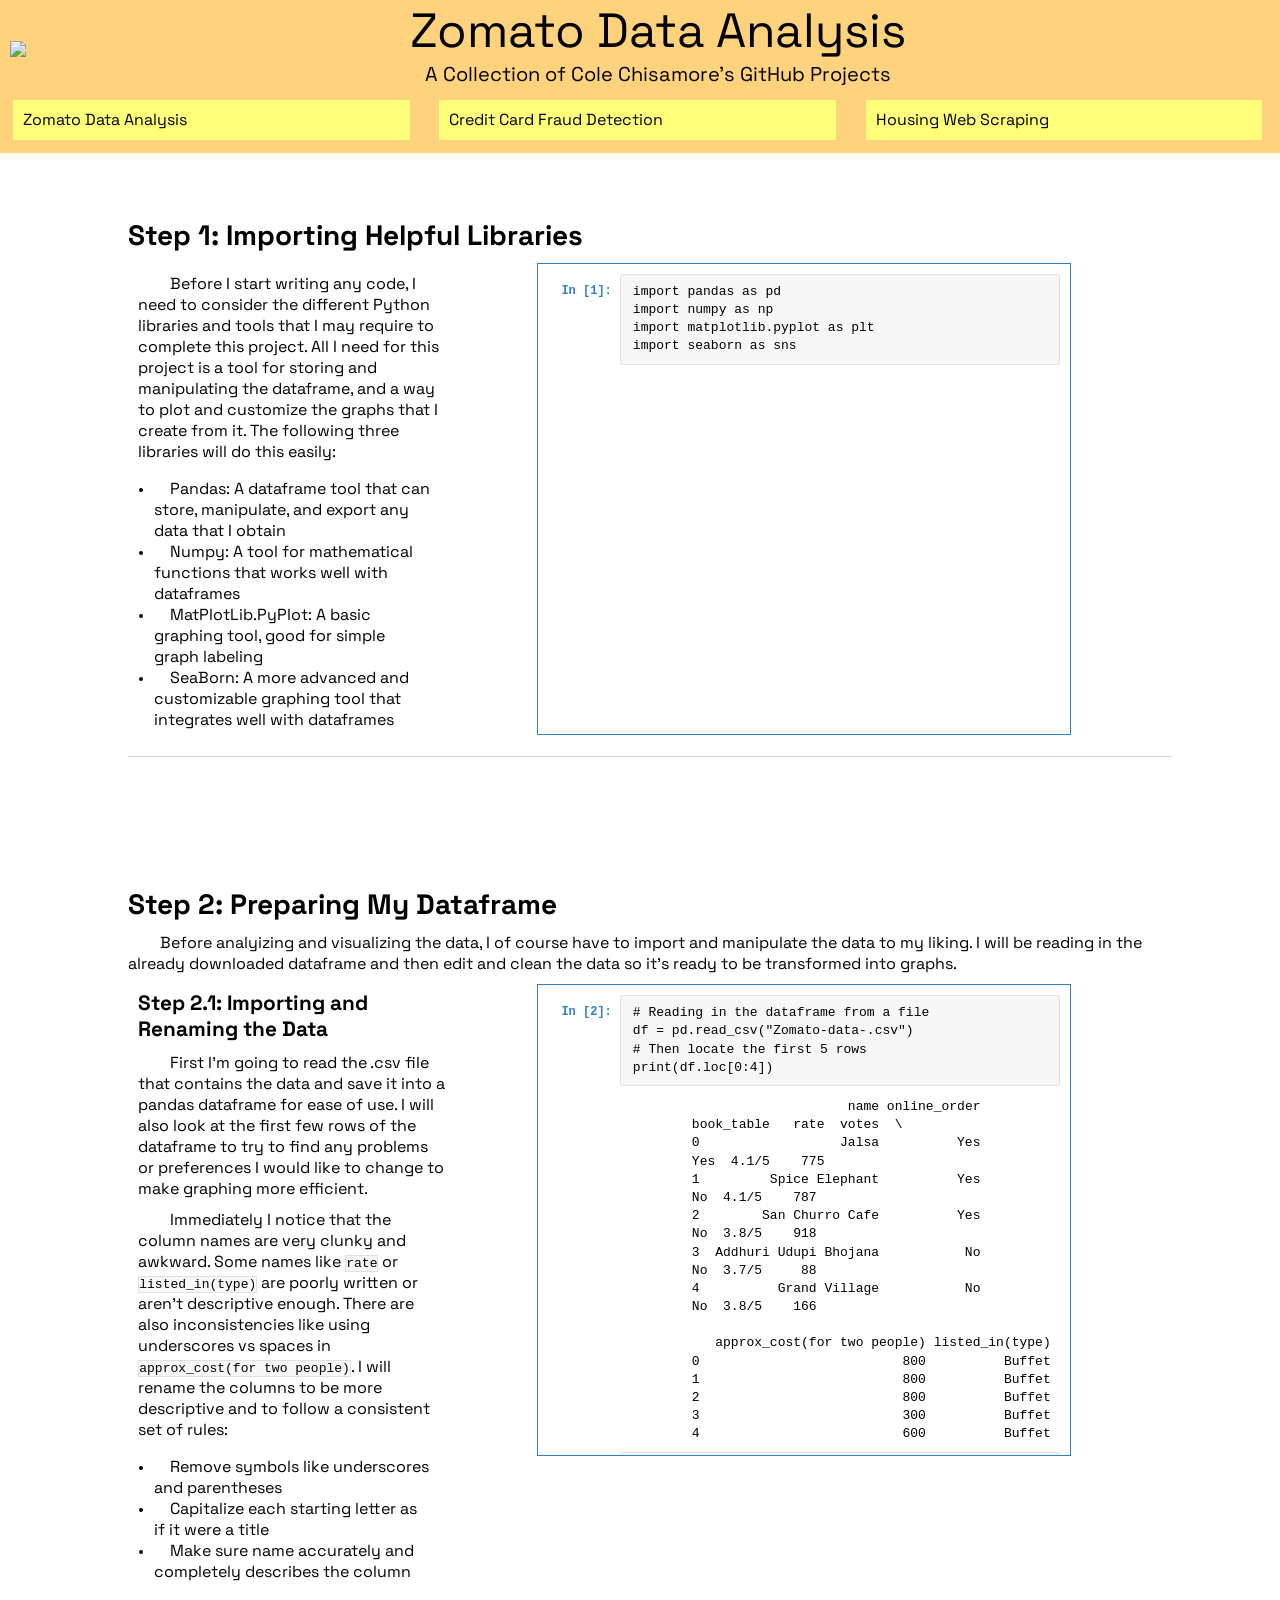
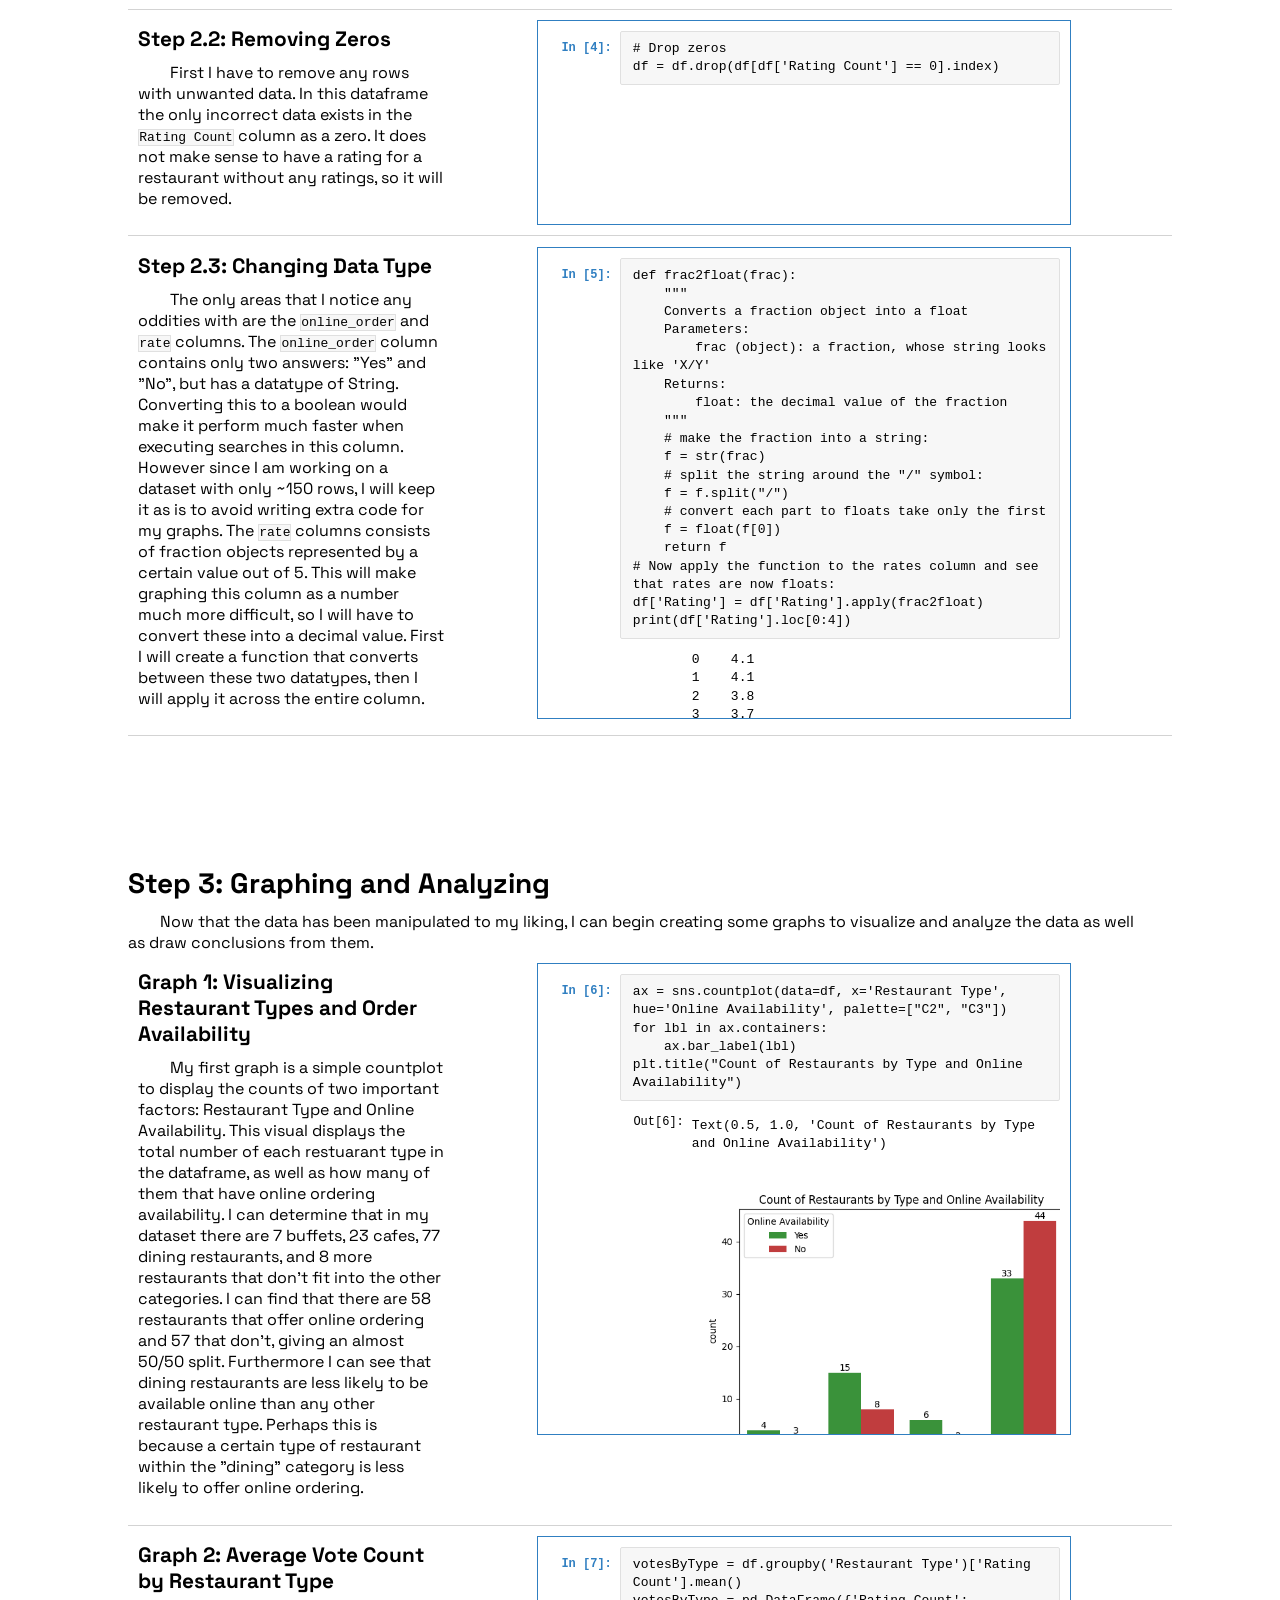
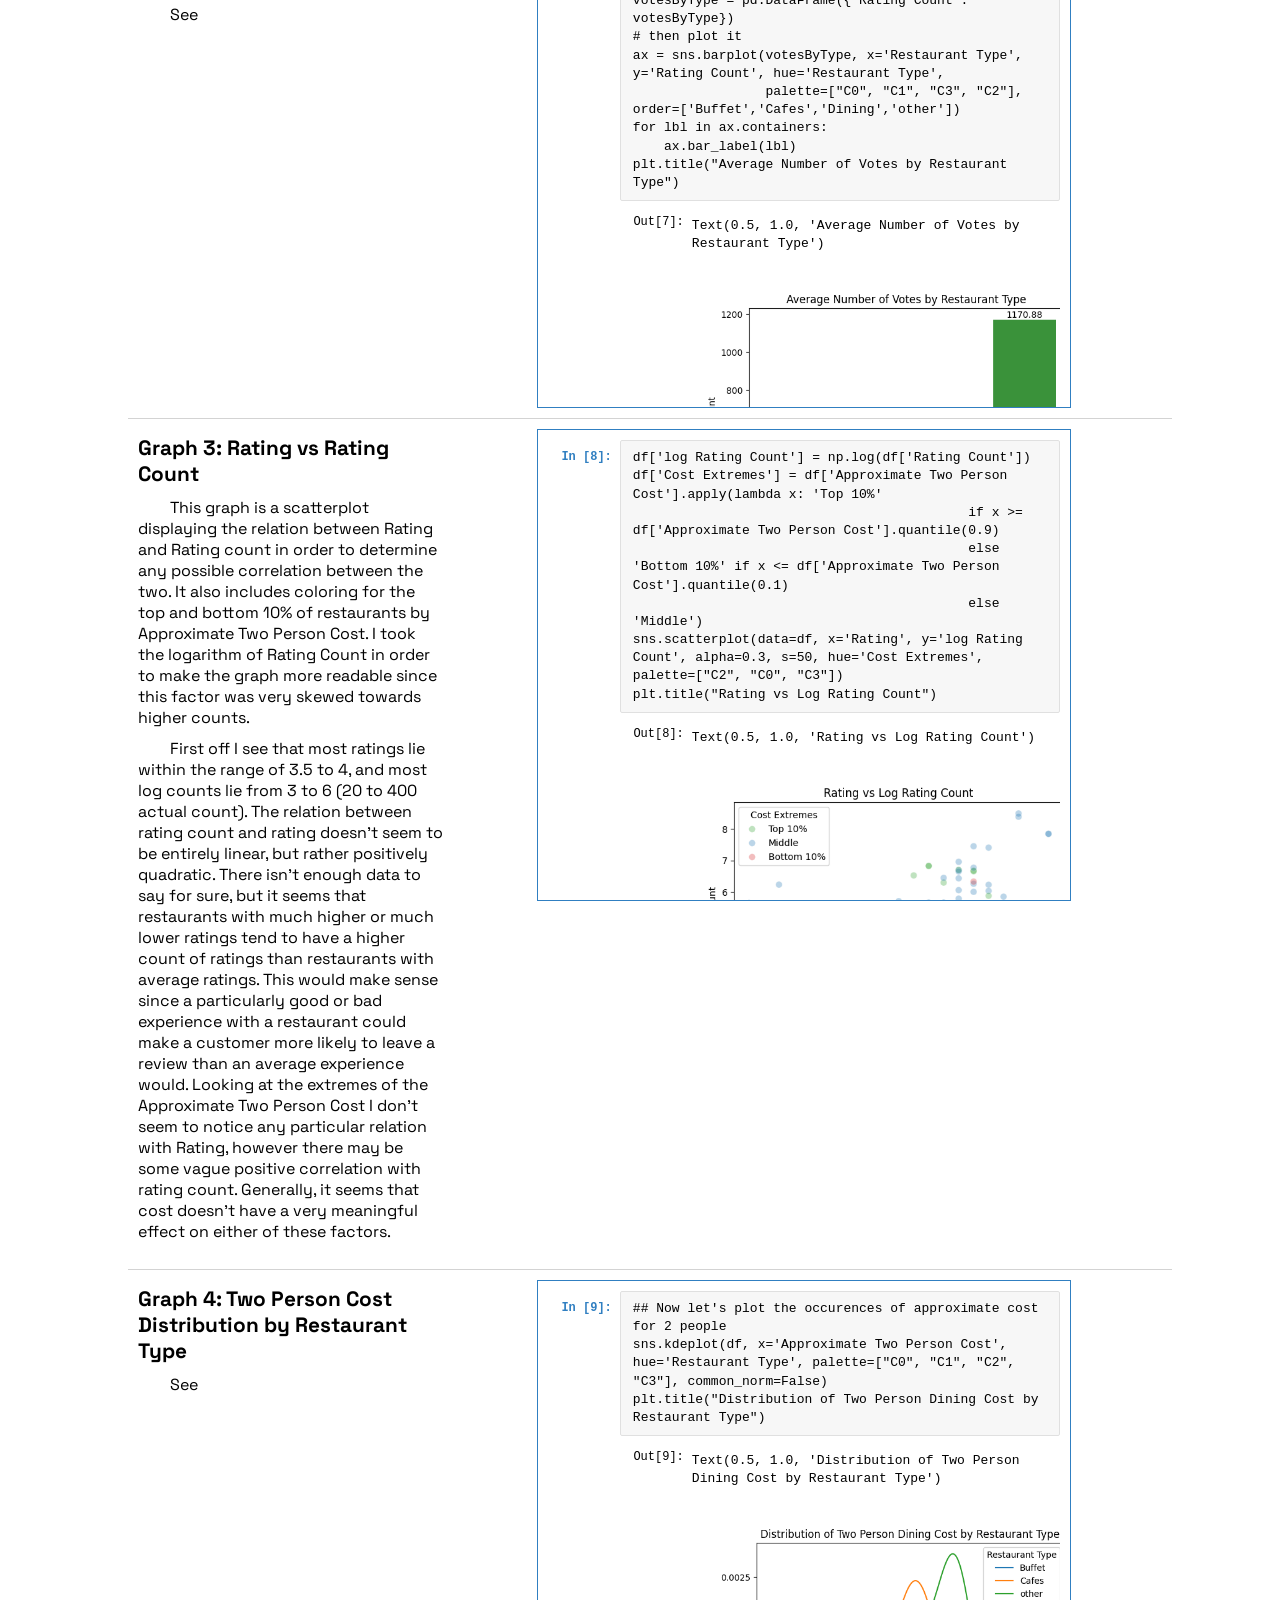
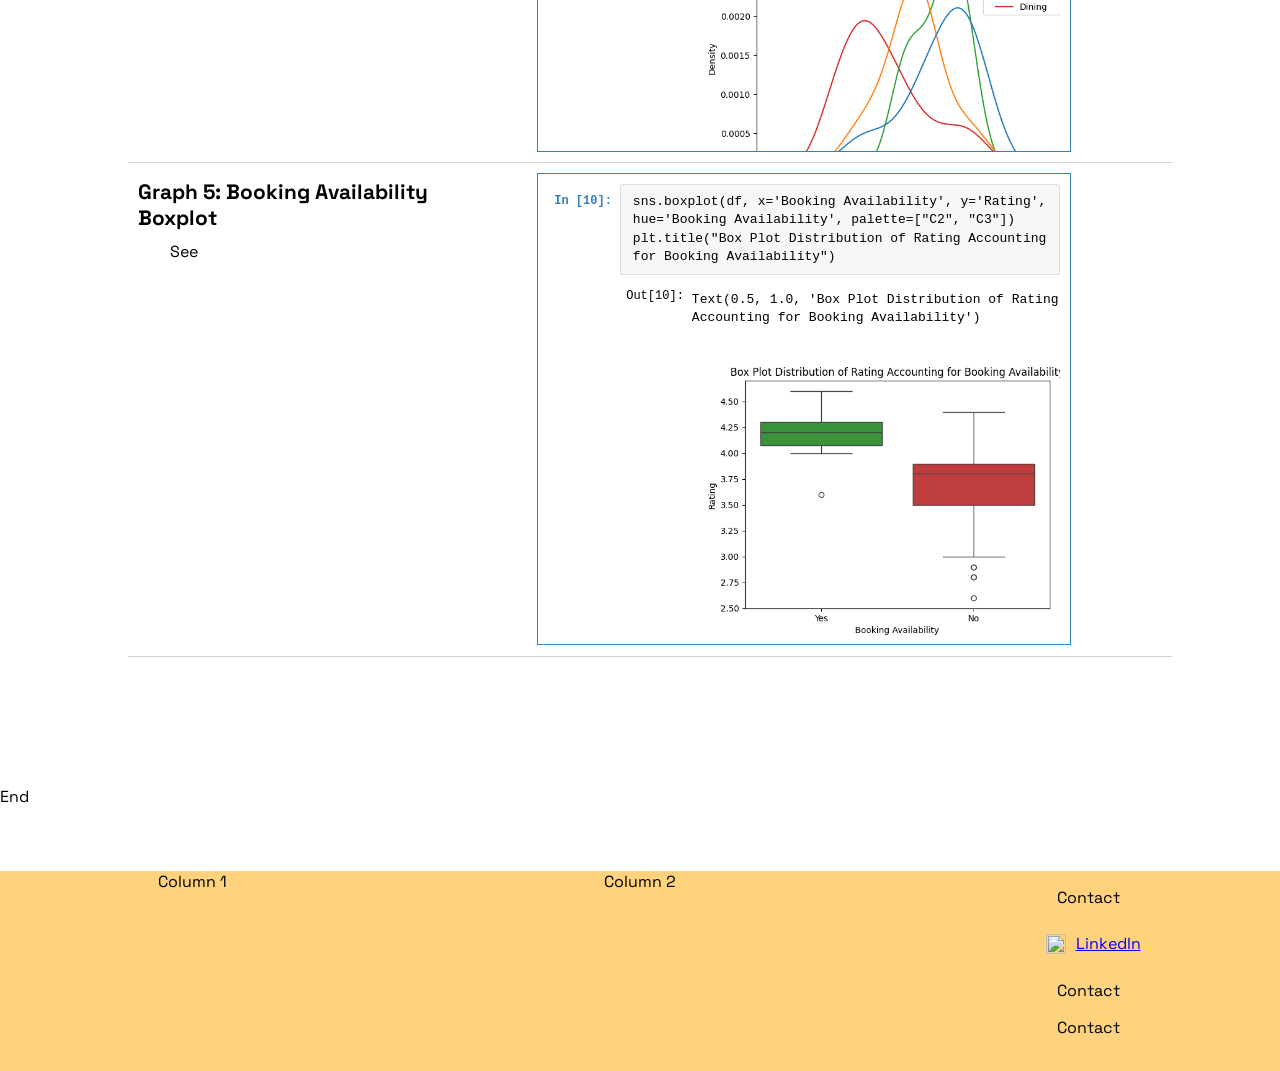
==== index.html @ 3c8b8509 "graph explanations" ====
<!DOCTYPE html>
<html>
    <head>
        <title>Zomato Data Analysis</title>
        <link rel="stylesheet" href="style.css" />
    </head>
    <body>
        <header>
            <div>
                <div class="heading">
                    <div class="logo"><img src="https://placehold.co/50x50"></div>
                    Zomato Data Analysis
                </div>
                <div class="subheading">A Collection of Cole Chisamore's GitHub Projects</div>
            </div>
            <nav class="nav">
                <div class="menu">Menu</div>
                <ul class="hidemenu hide">
                    <li><a href="#art1">Zomato Data Analysis</a></li>
                    <li><a href="#art2">Credit Card Fraud Detection</a></li>
                    <li><a href="#art3">Housing Web Scraping</a></li>
                </ul>
            </nav>
        </header>
        <div class="main">
            
        <!-- Step 1 -->
        <div class="step">
            <div class="name">Step 1: Importing Helpful Libraries</div>
            <div class="section">
            <div class="text">
                <div class="explain">
                    Before I start writing any code, I need to consider the different Python libraries and tools that I may require to complete this project. All I need for this project is a tool for storing and manipulating the dataframe, and a way to plot and customize the graphs that I create from it. The following three libraries will do this easily:
                    <ul>
                        <li>Pandas: A dataframe tool that can store, manipulate, and export any data that I obtain</li>
                        <li>Numpy: A tool for mathematical functions that works well with dataframes</li>
                        <li>MatPlotLib.PyPlot: A basic graphing tool, good for simple graph labeling</li>
                        <li>SeaBorn: A more advanced and customizable graphing tool that integrates well with dataframes</li>
                    </ul>
                </div>
                </div>
            <div class="notebook-container">
        <div class="cell cell-code">
            <div class="cell-prompt input-prompt">In [1]:</div>
            <div class="cell-content">
                <div class="input-area"><pre>import pandas as pd
import numpy as np
import matplotlib.pyplot as plt
import seaborn as sns
</pre></div>
            </div>
            </div>
            </div>
            </div>
            
        </div>
        <!-- End of Step 1 -->


        <!-- Step 2 -->
        <div class="step">
            <div class="name">Step 2: Preparing My Dataframe</div>
            <div class="explain">
                Before analyizing and visualizing the data, I of course have to import and manipulate the data to my liking. I will be reading in the already downloaded dataframe and then edit and clean the data so it's ready to be transformed into graphs.
            </div>
            <div class="section">
            <div class="text">
            <div class="subname">Step 2.1: Importing and Renaming the Data</div>
            <div class="explain">
                First I'm going to read the .csv file that contains the data and save it into a pandas dataframe for ease of use. I will also look at the first few rows of the dataframe to try to find any problems or preferences I would like to change to make graphing more efficient.
            </div>
            <div class="explain">
                Immediately I notice that the column names are very clunky and awkward. Some names like <code>rate</code> or <code>listed_in(type)</code> are poorly written or aren't descriptive enough. There are also inconsistencies like using underscores vs spaces in <code>approx_cost(for two people)</code>. I will rename the columns to be more descriptive and to follow a consistent set of rules:
                <ul>
                    <li>Remove symbols like underscores and parentheses</li>
                    <li>Capitalize each starting letter as if it were a title</li>
                    <li>Make sure name accurately and completely describes the column</li>
                </ul>
            </div>
            </div>
            <div class="notebook-container">
                <div class="cell cell-code">
            <div class="cell-prompt input-prompt">In [2]:</div>
            <div class="cell-content">
                <div class="input-area"><pre># Reading in the dataframe from a file
df = pd.read_csv("Zomato-data-.csv")
# Then locate the first 5 rows
print(df.loc[0:4])</pre></div>
                <div class="output-area">
                    <div class="output-wrapper">
                        <div class="cell-prompt output-prompt"></div>
                        <div class="output-content">
                            <div class="output-stream">                    name online_order book_table   rate  votes  \
0                  Jalsa          Yes        Yes  4.1/5    775   
1         Spice Elephant          Yes         No  4.1/5    787   
2        San Churro Cafe          Yes         No  3.8/5    918   
3  Addhuri Udupi Bhojana           No         No  3.7/5     88   
4          Grand Village           No         No  3.8/5    166   

   approx_cost(for two people) listed_in(type)  
0                          800          Buffet  
1                          800          Buffet  
2                          800          Buffet  
3                          300          Buffet  
4                          600          Buffet  
</div>
                        </div>
                    </div>
                </div>
            </div>
        </div>
        <div class="cell cell-code">
            <div class="cell-prompt input-prompt">In [3]:</div>
            <div class="cell-content">
                <div class="input-area"><pre>df.rename(columns={'name': 'Restaurant Name',
                  'online_order': 'Online Availability',
                  'book_table': 'Booking Availability',
                  'rate': 'Rating',
                  'votes': 'Rating Count',
                  'approx_cost(for two people)': 'Approximate Two Person Cost',
                  'listed_in(type)': 'Restaurant Type'}, inplace=True)</pre></div>
            </div>
        </div>
            </div>
            </div>
            <div class="section">
            <div class="text">
            <div class="subname">Step 2.2: Removing Zeros</div>
            <div class="explain">
                First I have to remove any rows with unwanted data. In this dataframe the only incorrect data exists in the <code>Rating Count</code> column as a zero. It does not make sense to have a rating for a restaurant without any ratings, so it will be removed.
                <ul></ul>
            </div>
            </div>
            <div class="notebook-container">
                <div class="cell cell-code">
            <div class="cell-prompt input-prompt">In [4]:</div>
            <div class="cell-content">
                <div class="input-area"><pre># Drop zeros
df = df.drop(df[df['Rating Count'] == 0].index)</pre></div>
            </div>
        </div>
            </div>
            </div>
            <div class="section">
            <div class="text">
            <div class="subname">Step 2.3: Changing Data Type</div>
            <div class="explain"> 
                The only areas that I notice any oddities with are the <code>online_order</code> and <code>rate</code> columns. The <code>online_order</code> column contains only two answers: "Yes" and "No", but has a datatype of String. Converting this to a boolean would make it perform much faster when executing searches in this column. However since I am working on a dataset with only ~150 rows, I will keep it as is to avoid writing extra code for my graphs. The <code>rate</code> columns consists of fraction objects represented by a certain value out of 5. This will make graphing this column as a number much more difficult, so I will have to convert these into a decimal value. First I will create a function that converts between these two datatypes, then I will apply it across the entire column.
                <ul></ul>
            </div>
            </div>
            <div class="notebook-container">
                <div class="cell cell-code">
            <div class="cell-prompt input-prompt">In [5]:</div>
            <div class="cell-content">
                <div class="input-area"><pre>def frac2float(frac):
    """
    Converts a fraction object into a float
    Parameters:
        frac (object): a fraction, whose string looks like 'X/Y'
    Returns:
        float: the decimal value of the fraction
    """
    # make the fraction into a string:
    f = str(frac)
    # split the string around the "/" symbol:
    f = f.split("/")
    # convert each part to floats take only the first
    f = float(f[0])
    return f
# Now apply the function to the rates column and see that rates are now floats:
df['Rating'] = df['Rating'].apply(frac2float)
print(df['Rating'].loc[0:4])</pre></div>
                <div class="output-area">
                    <div class="output-wrapper">
                        <div class="cell-prompt output-prompt"></div>
                        <div class="output-content">
                            <div class="output-stream">0    4.1
1    4.1
2    3.8
3    3.7
4    3.8
Name: Rating, dtype: float64
</div>
                        </div>
                    </div>
                </div>
            </div>
        </div>
        </div>
        </div>
        </div>
        <!-- End of Step 2 -->


        <!-- Step 3 -->
        <div class="step">
            <div class="name">Step 3: Graphing and Analyzing</div>
            <div class="explain">
                Now that the data has been manipulated to my liking, I can begin creating some graphs to visualize and analyze the data as well as draw conclusions from them.
            </div>
            <!-- Graph 1 -->
            <div class="section">
            <div class="text">
            <div class="subname">Graph 1: Visualizing Restaurant Types and Order Availability</div>
            <div class="explain">
                My first graph is a simple countplot to display the counts of two important factors: Restaurant Type and Online Availability. This visual displays the total number of each restuarant type in the dataframe, as well as how many of them that have online ordering availability. I can determine that in my dataset there are 7 buffets, 23 cafes, 77 dining restaurants, and 8 more restaurants that don't fit into the other categories. I can find that there are 58 restaurants that offer online ordering and 57 that don't, giving an almost 50/50 split. Furthermore I can see that dining restaurants are less likely to be available online than any other restaurant type. Perhaps this is because a certain type of restaurant within the "dining" category is less likely to offer online ordering.
                <ul></ul>
            </div>
            </div>
            <div class="notebook-container">
                <div class="cell cell-code">
            <div class="cell-prompt input-prompt">In [6]:</div>
            <div class="cell-content">
                <div class="input-area"><pre>ax = sns.countplot(data=df, x='Restaurant Type', hue='Online Availability', palette=["C2", "C3"])
for lbl in ax.containers:
    ax.bar_label(lbl)
plt.title("Count of Restaurants by Type and Online Availability")</pre></div>
                <div class="output-area">
                    <div class="output-wrapper">
                        <div class="cell-prompt output-prompt">Out[6]:</div>
                        <div class="output-content">
                            <div class="output-result"><pre>Text(0.5, 1.0, 'Count of Restaurants by Type and Online Availability')</pre></div>
                        </div>
                    </div>
                    <div class="output-wrapper">
                        <div class="cell-prompt output-prompt"></div>
                        <div class="output-content">
                            <img class="output-image" src="[data-uri]" alt="Output" />
                        </div>
                    </div>
                </div>
            </div>
        </div>
            </div>
            </div>

            <!-- Graph 2 -->
            <div class="section">
            <div class="text">
            <div class="subname">Graph 2: Average Vote Count by Restaurant Type</div>
            <div class="explain">
                See
                <ul></ul>
            </div>
            </div>
            <div class="notebook-container">
                <div class="cell cell-code">
            <div class="cell-prompt input-prompt">In [7]:</div>
            <div class="cell-content">
                <div class="input-area"><pre>votesByType = df.groupby('Restaurant Type')['Rating Count'].mean()
votesByType = pd.DataFrame({'Rating Count': votesByType})
# then plot it
ax = sns.barplot(votesByType, x='Restaurant Type', y='Rating Count', hue='Restaurant Type', 
                 palette=["C0", "C1", "C3", "C2"], order=['Buffet','Cafes','Dining','other'])
for lbl in ax.containers:
    ax.bar_label(lbl)
plt.title("Average Number of Votes by Restaurant Type")</pre></div>
                <div class="output-area">
                    <div class="output-wrapper">
                        <div class="cell-prompt output-prompt">Out[7]:</div>
                        <div class="output-content">
                            <div class="output-result"><pre>Text(0.5, 1.0, 'Average Number of Votes by Restaurant Type')</pre></div>
                        </div>
                    </div>
                    <div class="output-wrapper">
                        <div class="cell-prompt output-prompt"></div>
                        <div class="output-content">
                            <img class="output-image" src="[data-uri]" alt="Output" />
                        </div>
                    </div>
                </div>
            </div>
        </div>
            </div>
            </div>

            <!-- Graph 3 -->
            <div class="section">
            <div class="text">
            <div class="subname">Graph 3: Rating vs Rating Count</div>
            <div class="explain">
                This graph is a scatterplot displaying the relation between Rating and Rating count in order to determine any possible correlation between the two. It also includes coloring for the top and bottom 10% of restaurants by Approximate Two Person Cost. I took the logarithm of Rating Count in order to make the graph more readable since this factor was very skewed towards higher counts. 
            </div>
            <div class="explain">
                First off I see that most ratings lie within the range of 3.5 to 4, and most log counts lie from 3 to 6 (20 to 400 actual count). The relation between rating count and rating doesn't seem to be entirely linear, but rather positively quadratic. There isn't enough data to say for sure, but it seems that restaurants with much higher or much lower ratings tend to have a higher count of ratings than restaurants with average ratings. This would make sense since a particularly good or bad experience with a restaurant could make a customer more likely to leave a review than an average experience would. Looking at the extremes of the Approximate Two Person Cost I don't seem to notice any particular relation with Rating, however there may be some vague positive correlation with rating count. Generally, it seems that cost doesn't have a very meaningful effect on either of these factors.
                <ul></ul>
            </div>
            </div>
            <div class="notebook-container">
                <div class="cell cell-code">
            <div class="cell-prompt input-prompt">In [8]:</div>
            <div class="cell-content">
                <div class="input-area"><pre>df['log Rating Count'] = np.log(df['Rating Count'])
df['Cost Extremes'] = df['Approximate Two Person Cost'].apply(lambda x: 'Top 10%' 
                                           if x &gt;= df['Approximate Two Person Cost'].quantile(0.9) 
                                           else 'Bottom 10%' if x &lt;= df['Approximate Two Person Cost'].quantile(0.1)
                                           else 'Middle')
sns.scatterplot(data=df, x='Rating', y='log Rating Count', alpha=0.3, s=50, hue='Cost Extremes', palette=["C2", "C0", "C3"])
plt.title("Rating vs Log Rating Count")</pre></div>
                <div class="output-area">
                    <div class="output-wrapper">
                        <div class="cell-prompt output-prompt">Out[8]:</div>
                        <div class="output-content">
                            <div class="output-result"><pre>Text(0.5, 1.0, 'Rating vs Log Rating Count')</pre></div>
                        </div>
                    </div>
                    <div class="output-wrapper">
                        <div class="cell-prompt output-prompt"></div>
                        <div class="output-content">
                            <img class="output-image" src="[data-uri]" alt="Output" />
                        </div>
                    </div>
                </div>
            </div>
        </div>
            </div>
            </div>

            <!-- Graph 4 -->
            <div class="section">
            <div class="text">
            <div class="subname">Graph 4: Two Person Cost Distribution by Restaurant Type</div>
            <div class="explain">
                See
                <ul></ul>
            </div>
            </div>
            <div class="notebook-container">
                <div class="cell cell-code">
            <div class="cell-prompt input-prompt">In [9]:</div>
            <div class="cell-content">
                <div class="input-area"><pre>## Now let's plot the occurences of approximate cost for 2 people
sns.kdeplot(df, x='Approximate Two Person Cost', hue='Restaurant Type', palette=["C0", "C1", "C2", "C3"], common_norm=False)
plt.title("Distribution of Two Person Dining Cost by Restaurant Type")</pre></div>
                <div class="output-area">
                    <div class="output-wrapper">
                        <div class="cell-prompt output-prompt">Out[9]:</div>
                        <div class="output-content">
                            <div class="output-result"><pre>Text(0.5, 1.0, 'Distribution of Two Person Dining Cost by Restaurant Type')</pre></div>
                        </div>
                    </div>
                    <div class="output-wrapper">
                        <div class="cell-prompt output-prompt"></div>
                        <div class="output-content">
                            <img class="output-image" src="[data-uri]" alt="Output" />
                        </div>
                    </div>
                </div>
            </div>
        </div>
            </div>
            </div>

            <!-- Graph 5 -->
            <div class="section">
            <div class="text">
            <div class="subname">Graph 5: Booking Availability Boxplot</div>
            <div class="explain">
                See
                <ul></ul>
            </div>
            </div>
            <div class="notebook-container">
                <div class="cell cell-code">
            <div class="cell-prompt input-prompt">In [10]:</div>
            <div class="cell-content">
                <div class="input-area"><pre>sns.boxplot(df, x='Booking Availability', y='Rating', hue='Booking Availability', palette=["C2", "C3"])
plt.title("Box Plot Distribution of Rating Accounting for Booking Availability")</pre></div>
                <div class="output-area">
                    <div class="output-wrapper">
                        <div class="cell-prompt output-prompt">Out[10]:</div>
                        <div class="output-content">
                            <div class="output-result"><pre>Text(0.5, 1.0, 'Box Plot Distribution of Rating Accounting for Booking Availability')</pre></div>
                        </div>
                    </div>
                    <div class="output-wrapper">
                        <div class="cell-prompt output-prompt"></div>
                        <div class="output-content">
                            <img class="output-image" src="[data-uri]" alt="Output" />
                        </div>
                    </div>
                </div>
            </div>
        </div>
            </div>
            </div>

        </div>
        <!-- End of Step 3 -->


        End
        </div>
        <footer class="footer">
            <div class="col1">
                Column 1
            </div>
            <div class="col2">
                Column 2
            </div>
            <div class="col3">
                <p>Contact</p>
                <p><img class="icon" src="https://upload.wikimedia.org/wikipedia/commons/thumb/c/ca/LinkedIn_logo_initials.png/960px-LinkedIn_logo_initials.png?_=20140125013055">
                    <a href="https://www.linkedin.com/in/cole-chisamore/">LinkedIn</a></p>
                <p>Contact</p>
                <p>Contact</p>
            </div>
        </footer>
        <script src="app.js">
        </script>
    </body>
</html>
---- style.css ----
/* Importing a font from google */
@import url('https://fonts.googleapis.com/css2?family=Space+Grotesk:wght@300..700&display=swap');

:root{
    --color1:rgb(255, 255, 122);
    --color2:rgb(255, 210, 125);
    --jp-code-font-family: 'SFMono-Regular', Menlo, Consolas, 'Liberation Mono', monospace;
    --jp-content-font-family: -apple-system, BlinkMacSystemFont, 'Segoe UI', Helvetica, Arial, sans-serif;
    --jp-cell-prompt-width: 64px;
    --jp-input-prompt-color: #307fc1;
    --jp-output-prompt-color: #bf5b3d;
    --jp-cell-input-bg: #f7f7f7;
    --jp-layout-color0: #ffffff;
    --jp-layout-color1: #f7f7f7;
    --jp-border-color1: #e0e0e0;
    --jp-content-font-color0: #000000;
    --jp-content-font-color1: #333333;
}

body{
    background-color:white;
    color:black;
    font-family:"Space Grotesk", sans-serif;
    margin:0%;
    padding:0px 0px 0px;
}

/* 
Header 
*/
header{
    background-color: var(--color2);
    position:sticky;
    top:0;
    width:100%;
}
/* Logo
- Keep logo to the left of the Header
*/
.logo{
    float:left;
    padding:10px;
}
/* Heading
- Slightly larger font
*/
.heading{
    font-size:48px;
}
/* Subheading
- Slightly smaller font
*/
.subheading{
    font-size:20px;
}
/* Both Heading and Subheading
- center aligned
*/
.heading, .subheading{
    text-align:center;
}


/* Navigation Bar */
header nav{
    margin:0;
    clear:both;
}

/* Navigation Bar List */
header nav ul{
    list-style:none;
    padding:0;
    margin:0;
    position:relative;
    float:left;
    width:100%;
    background-color: var(--color2);
}
/* Navigation Bar List Items*/
header nav ul li{
    display:inline-block;
    background-color: var(--color1);
    width:31%;
    margin:1%;
}
/* Navigation Bar Links
- display as a block
- pad left and right by 10px
- increase width between lines to 40px (250% of 16px)
- remove underlines from links
*/
header nav a{
    display:block;
    padding: 0px 10px;
    font-size:16px;
    line-height:250%;
    text-decoration:none;
    color:black;
}
/* Navigation Bar Links and Menu when hovered
- changes colours
*/
header nav a:hover, header nav .menu:hover{
    background-color:brown;
    color:white;
}
/* Menu 
- only shows up on small window
*/
.menu{
    display:none;
}






/* Main Content class */
.main{
    clear:both;
    background-color: white;
    padding:5% 0%;
}

.main img{
    float:left;
    padding:10px;
}

/* Main Articles
- pad around by 10px
- add border on bottom
- prevent overflow between articles
*/
.main .step{
    border-bottom:white solid 1px;
    padding:0% 10% 10%;
}


.main .name{
    font-size:175%;
    font-weight: bold;
}
.main .subname{
    padding:2% 0% 0%;
    font-size:130%;
    font-weight: bold;
}
.main .explain{
    padding:10px 0px 0px;
    text-indent: 2em;
}
.main .explain ul, ol{
    padding:0px 5%;
    text-indent:1em;
}
.main .explain ul li::marker{
    font-size:0.8em;
}
.main .explain code{
    background-color: var(--jp-cell-input-bg);
    border: var(--jp-border-color1) solid 1px;
}




/* Notebook Styling */
.notebook-container {
    max-width: 900px;
    margin: 0 auto;
    padding: 10px;
    overflow:auto;
    border:#307fc1 solid 1px;
}
/* Cell structure */
.cell {
    display: flex;
    flex-direction: row;
    margin-bottom: 0px;
}
.cell-prompt {
    min-width: var(--jp-cell-prompt-width);
    width: var(--jp-cell-prompt-width);
    font-family: var(--jp-code-font-family);
    font-size: 12px;
    padding: 10px 8px 10px 0;
    text-align: right;
    flex-shrink: 0;
    user-select: none;
}
.cell-content {
    flex: 1;
    min-width: 0;
    overflow: hidden;
}
/* Input prompt styling - Jupyter blue */
.input-prompt {
    color: var(--jp-input-prompt-color);
    font-weight: bold;
}
/* Code cell input area */
.input-area {
    background-color: var(--jp-cell-input-bg);
    border: 1px solid var(--jp-border-color1);
    border-radius: 2px;
    padding: 8px 12px;
    overflow-x: auto;
}
.input-area pre {
    margin: 0;
    font-family: var(--jp-code-font-family);
    font-size: 13px;
    line-height: 1.4;
    white-space: pre-wrap;
    word-wrap: break-word;
}






/* Output area */
.output-area {
    margin-top: 0;
}

.output-wrapper {
    display: flex;
    flex-direction: row;
    margin-top: 4px;
}

.output-content {
    flex: 1;
    min-width: 0;
    padding: 8px 0;
}

.output-content pre {
    margin: 0;
    font-family: var(--jp-code-font-family);
    font-size: 13px;
    line-height: 1.4;
    white-space: pre-wrap;
    word-wrap: break-word;
}

/* Stream output (stdout/stderr) */
.output-stream {
    font-family: var(--jp-code-font-family);
    font-size: 13px;
    line-height: 1.4;
    white-space: pre-wrap;
    word-wrap: break-word;
}

.output-stderr {
    background-color: #fdd;
    padding: 8px 12px;
    border-radius: 2px;
}

/* Execute result / display data */
.output-result {
    padding: 4px 0;
}

.output-result pre {
    margin: 0;
    font-family: var(--jp-code-font-family);
    font-size: 13px;
}

/* Image output */
.output-image {
    max-width: 100%;
    height: auto;
    display: block;
}

/* HTML output (DataFrames, etc.) */
.output-html {
    overflow-x: auto;
}

.output-html table {
    border-collapse: collapse;
    font-size: 13px;
    font-family: var(--jp-content-font-family);
}

.output-html table th,
.output-html table td {
    border: 1px solid #ddd;
    padding: 6px 10px;
    text-align: left;
}

.output-html table th {
    background-color: #f5f5f5;
    font-weight: 600;
}

.output-html table tr:nth-child(even) {
    background-color: #fafafa;
}

/* Error output */
.output-error {
    background-color: #fff0f0;
    padding: 8px 12px;
    border-radius: 2px;
    font-family: var(--jp-code-font-family);
    font-size: 13px;
    white-space: pre-wrap;
}










.footer{
    height:200px;
    background-color: var(--color2);
    text-align:center;
}
.footer div{
    float:left;
}
/* Footer Paragraphs
- centers items vertically
*/
.footer p{
    display: flex;
    justify-content: center;
    align-items: center;
}
.col1,.col3{
    width:30%;
}
.col2{
    width:40%;
}
.hide{
    display:block;
}

.footer .icon{
    width:20px;
    height:20px;
    padding:10px;
}

/* 
Changes are made when the width of the page is less than 740px 
*/
@media all and (max-width:1200px){
    /* Navigation list items change orientation and center*/
    header nav ul li{display:block;text-align:center;width:98%;}
    /* Menu 
    - aligns and displays 
    */
    .menu{
        width:100%;
        background-color:var(--color1);
        display:block;
        text-align:center;
    }
    .hide{
        display:none;
    }
    .step .notebook-container{
        max-height:50vh;
    }
}


/* 
Changes are made when the width of the page is more than 1000px 
*/
@media all and (min-width:1200px){

    .step .section{
        width:100%;
        display:flex;
        padding:1%;
        border-bottom: lightgray solid 1px;
    }

    .step .text{
        display:flex;
        flex-direction:column;
        width:30%;
    }

    .step .notebook-container{
        width:50%;
        max-height:50vh;
    }
}
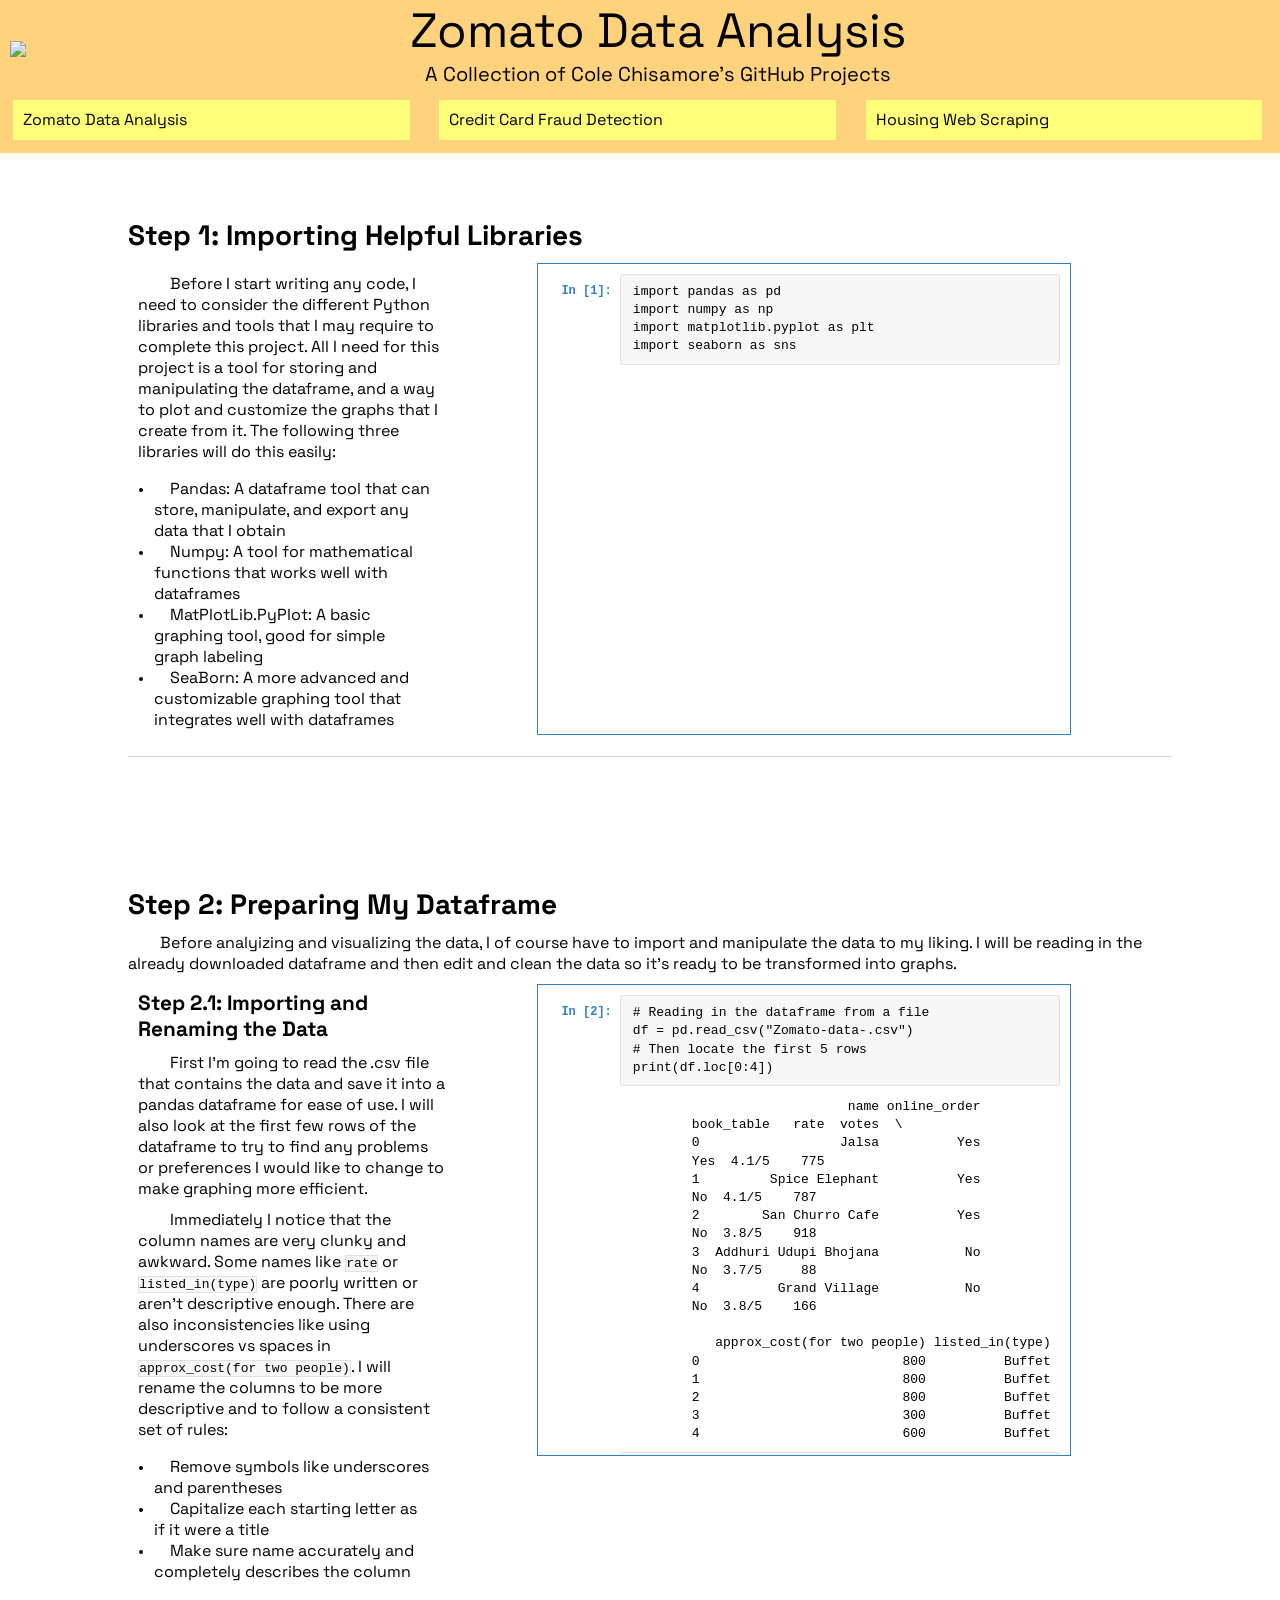
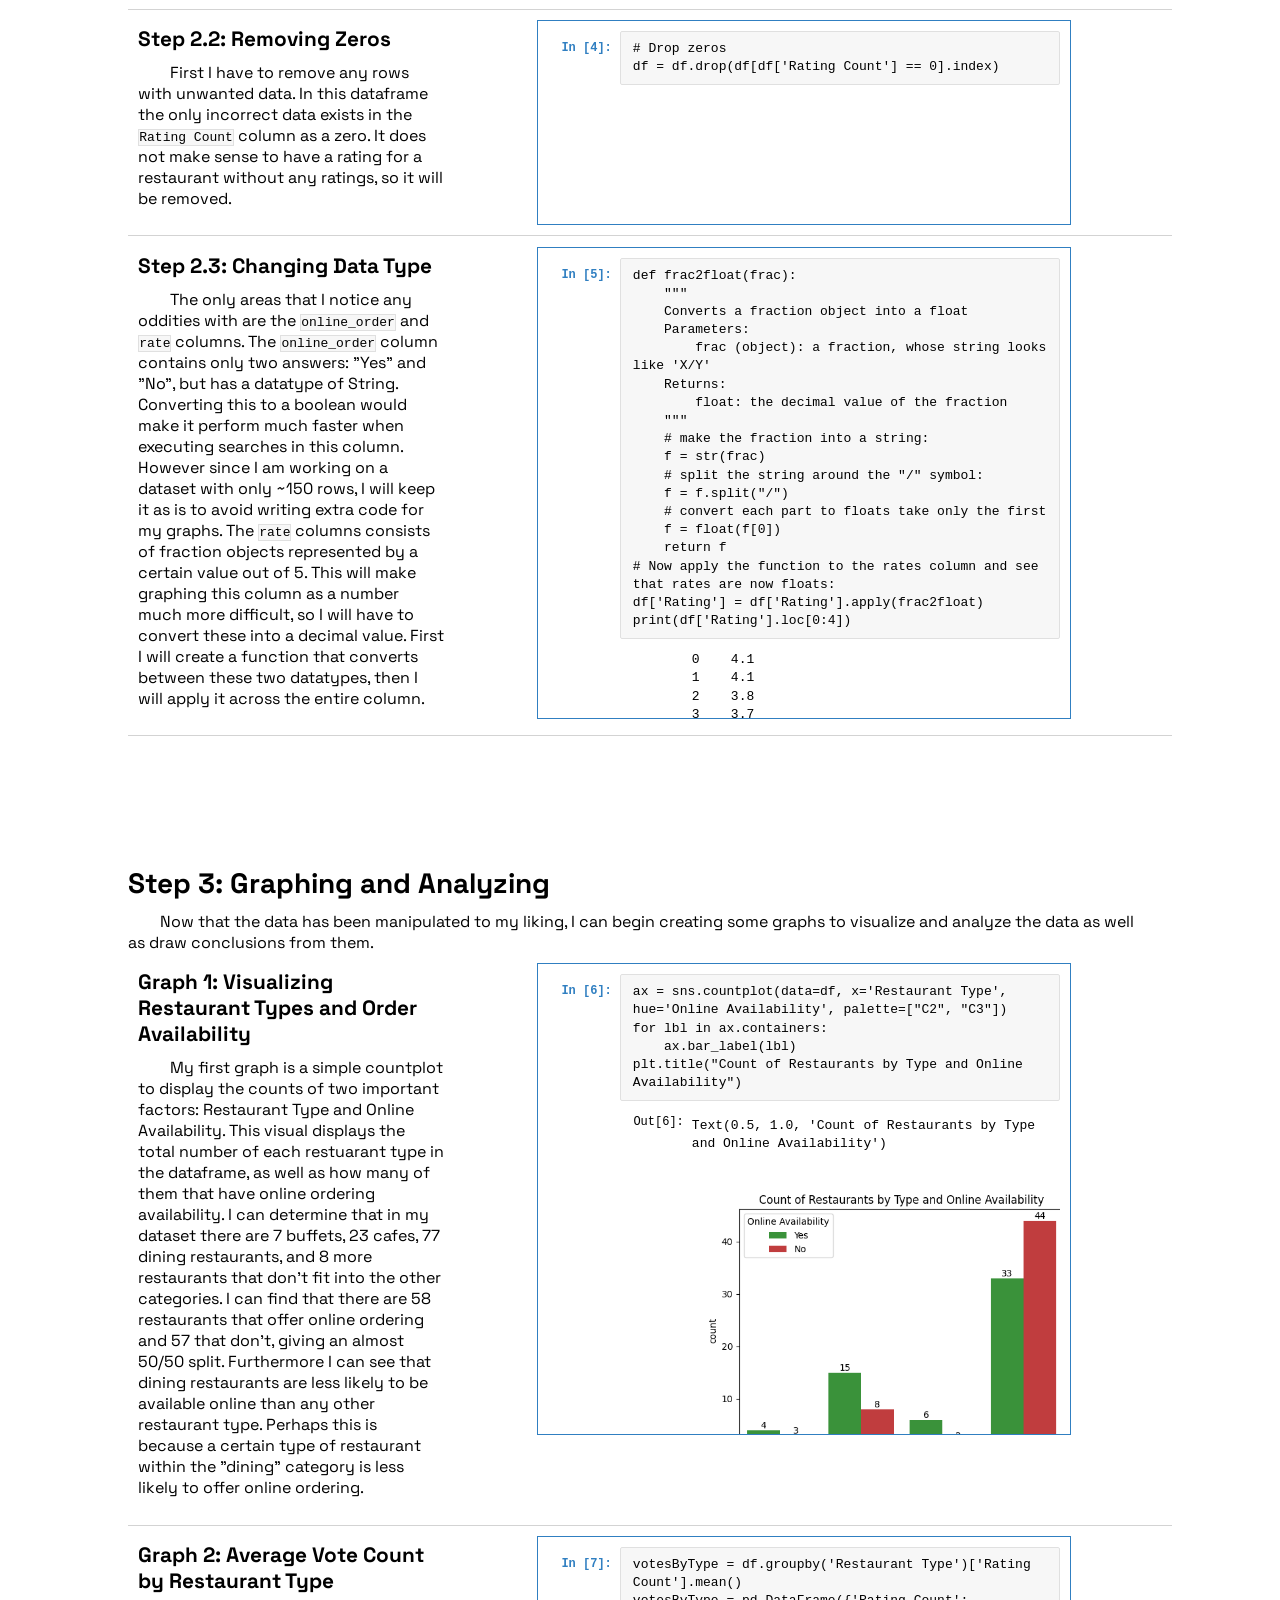
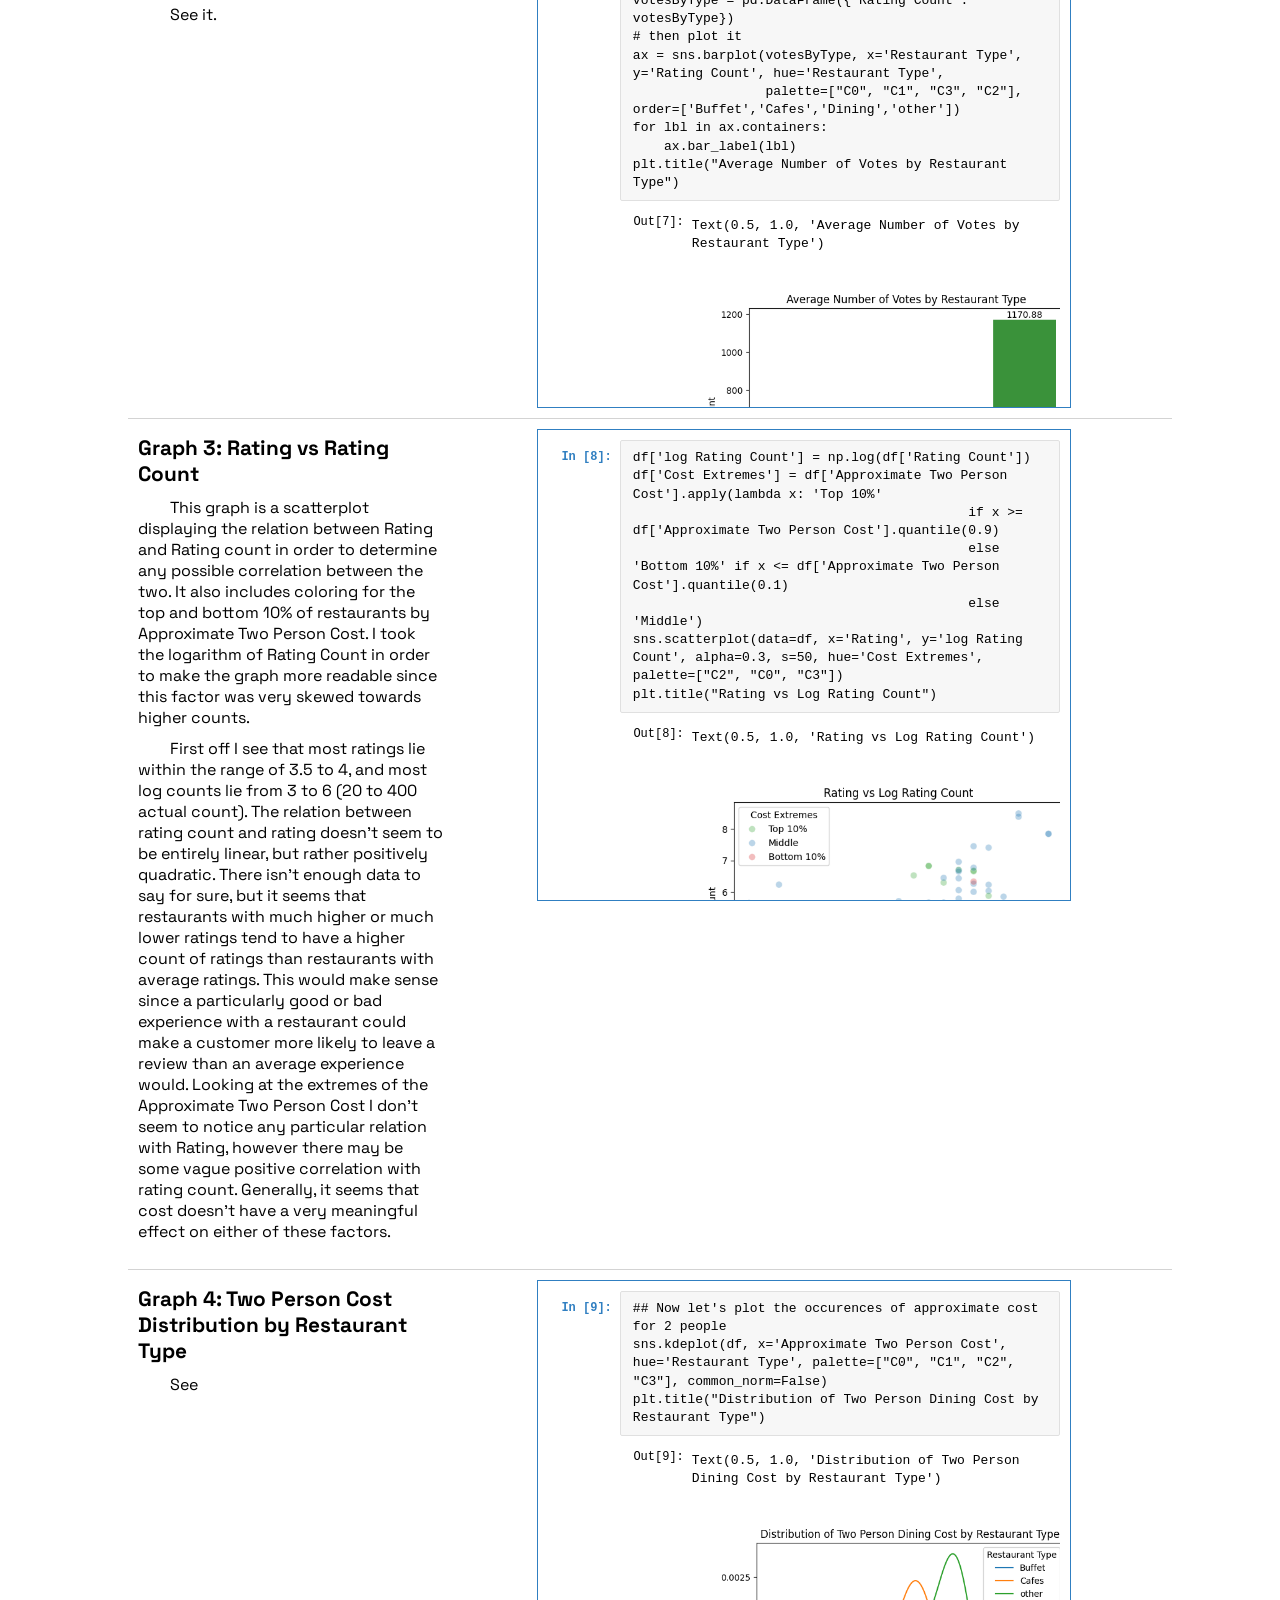
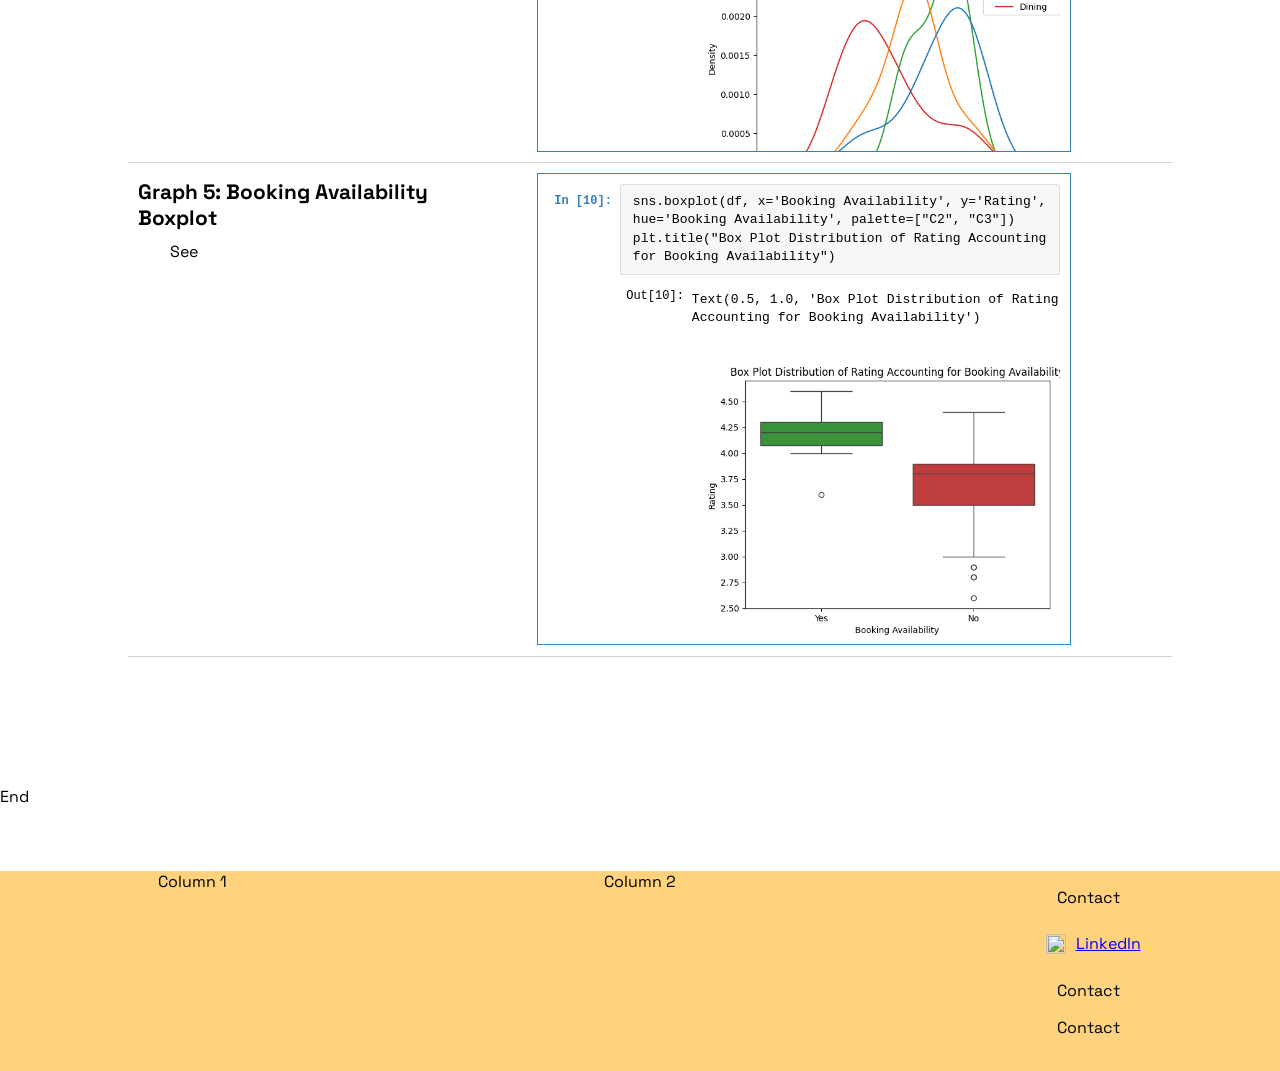
==== commit b426d2af: "Changed html" ====
--- a/index.html
+++ b/index.html
@@ -240,7 +240,7 @@
             <div class="text">
             <div class="subname">Graph 2: Average Vote Count by Restaurant Type</div>
             <div class="explain">
-                See
+                See it.
                 <ul></ul>
             </div>
             </div>
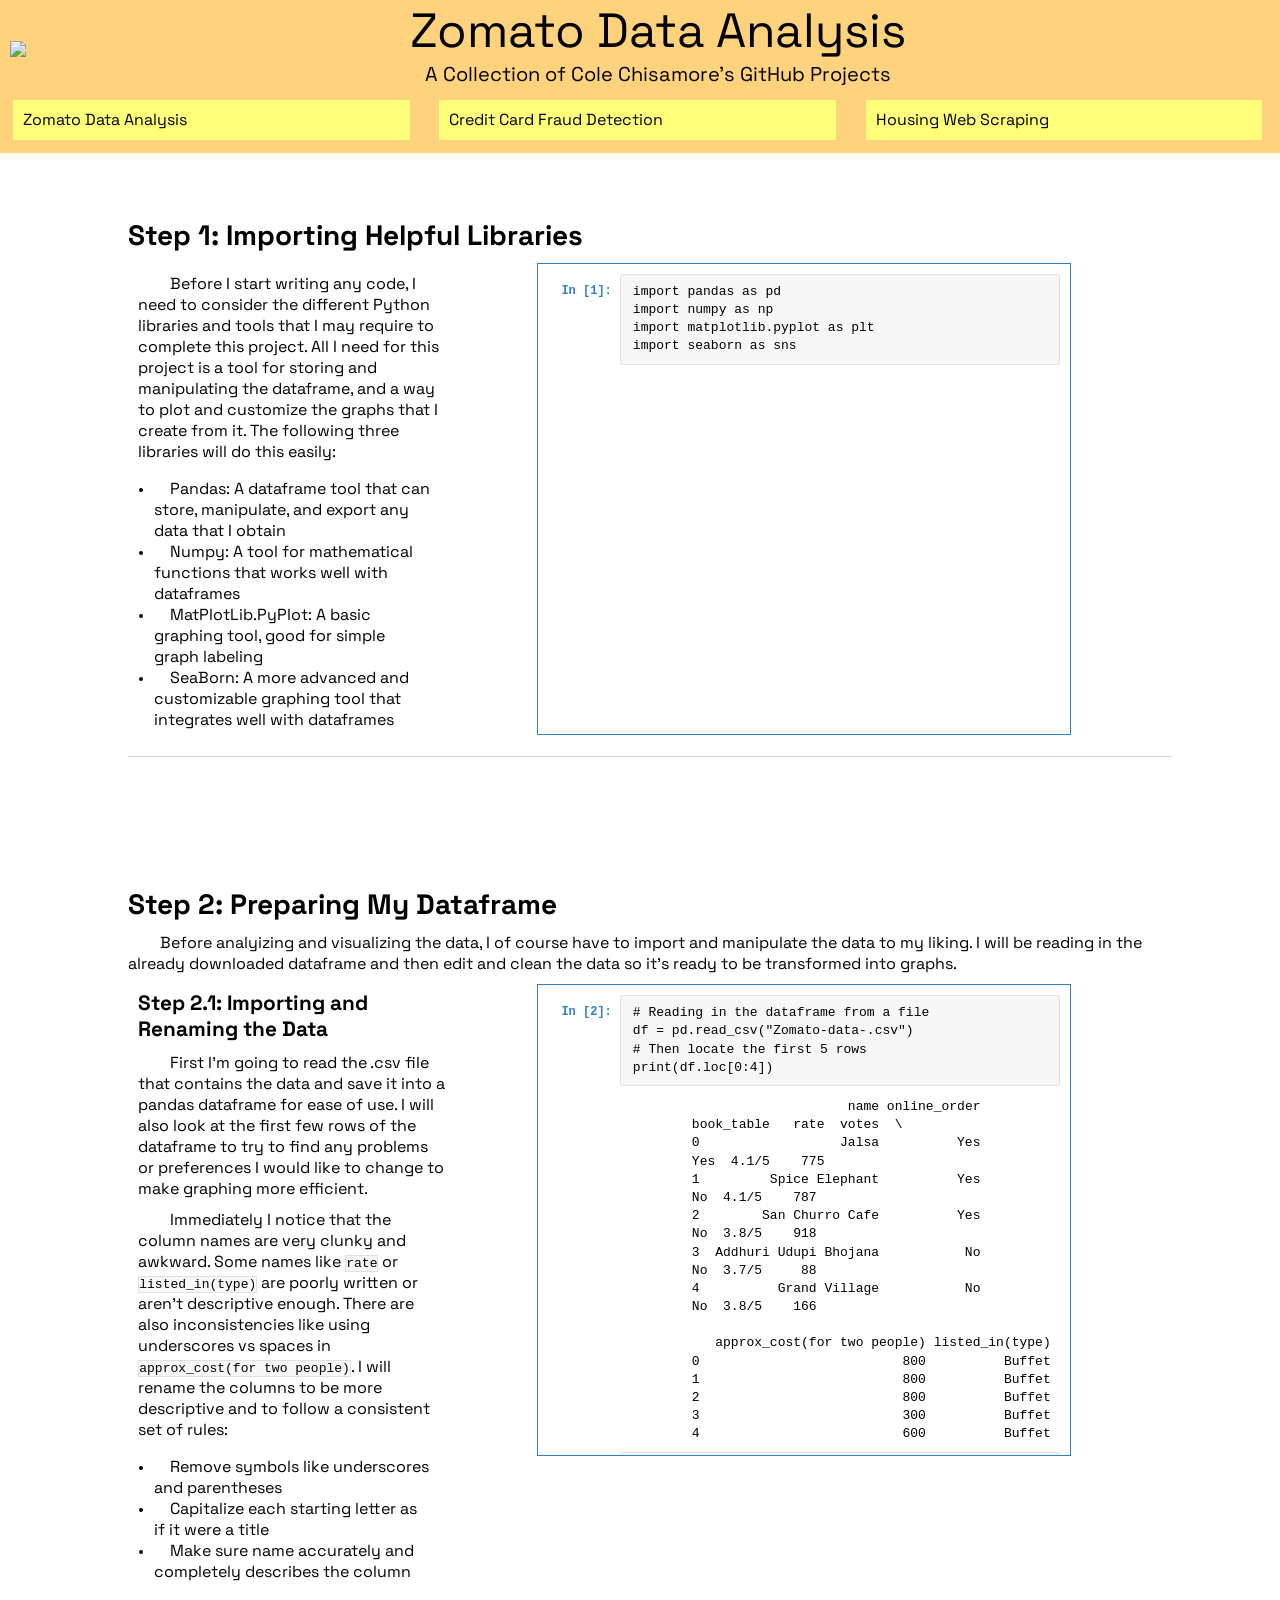
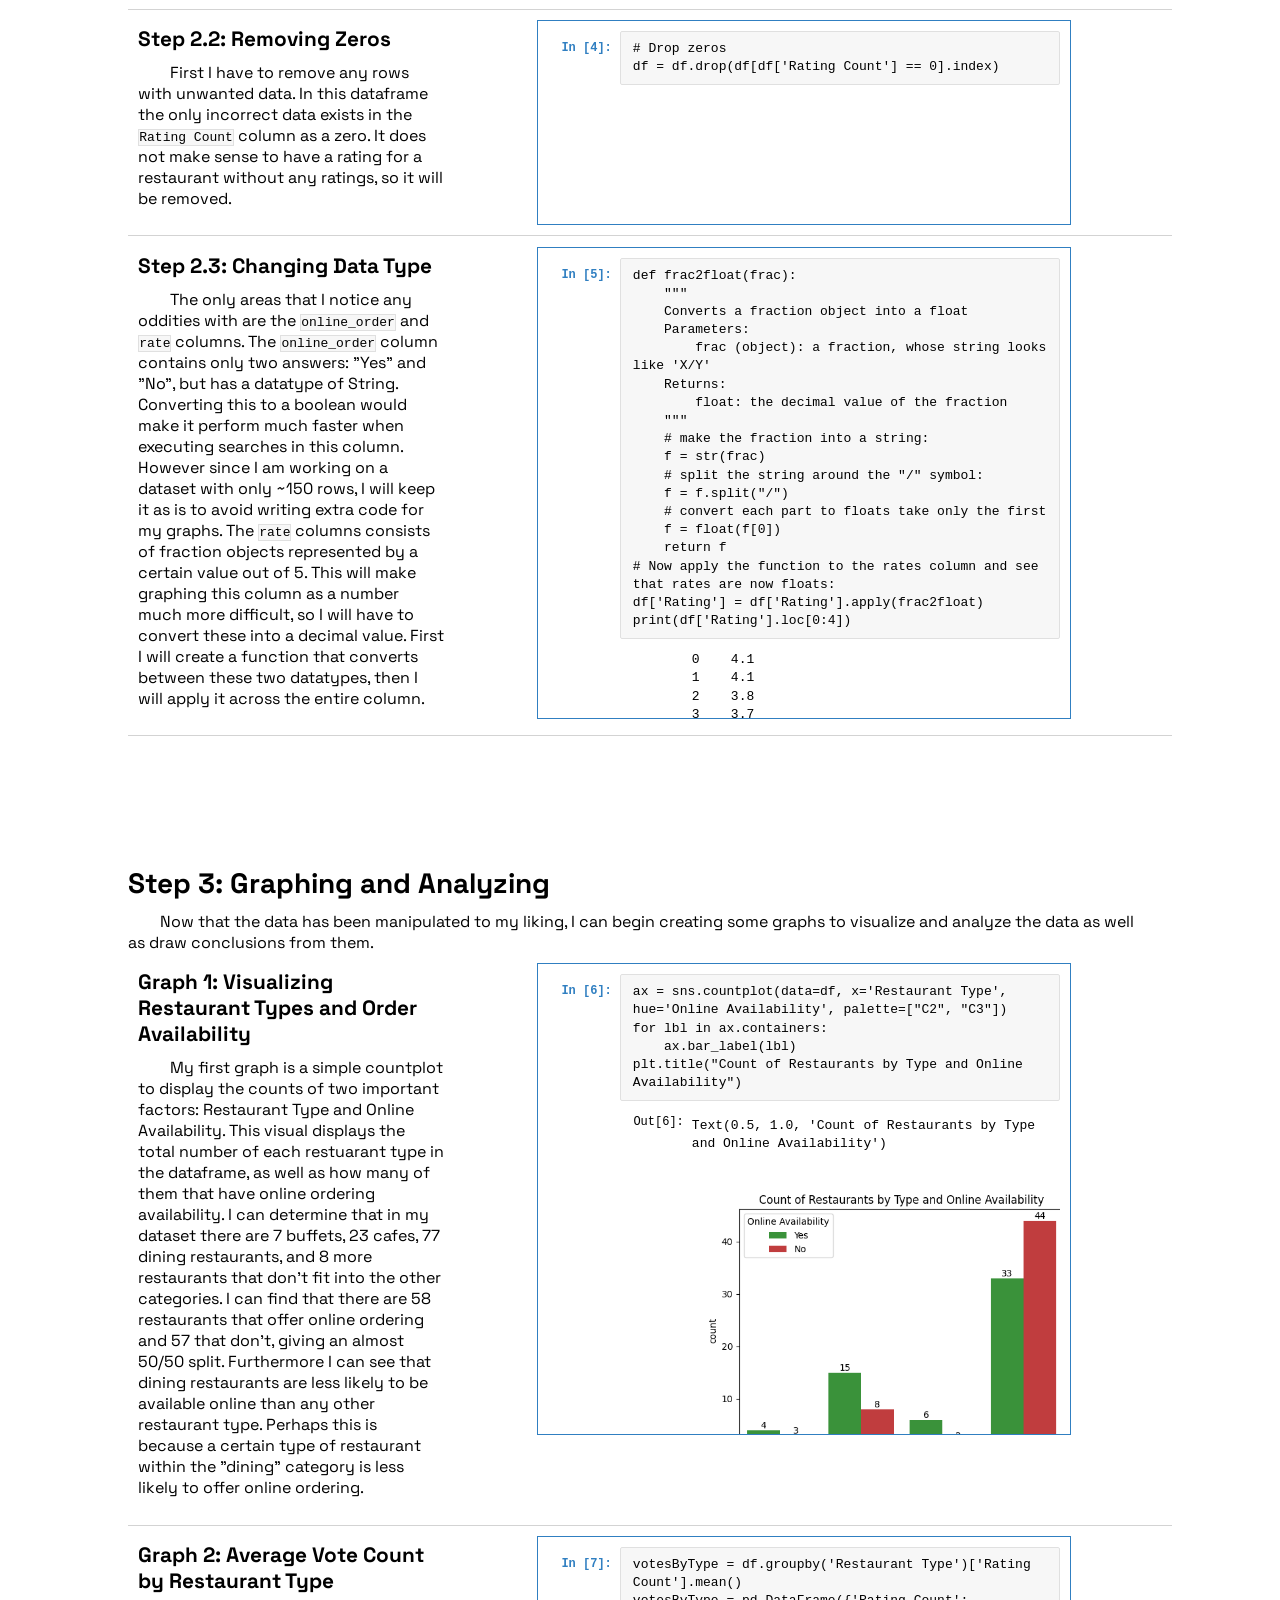
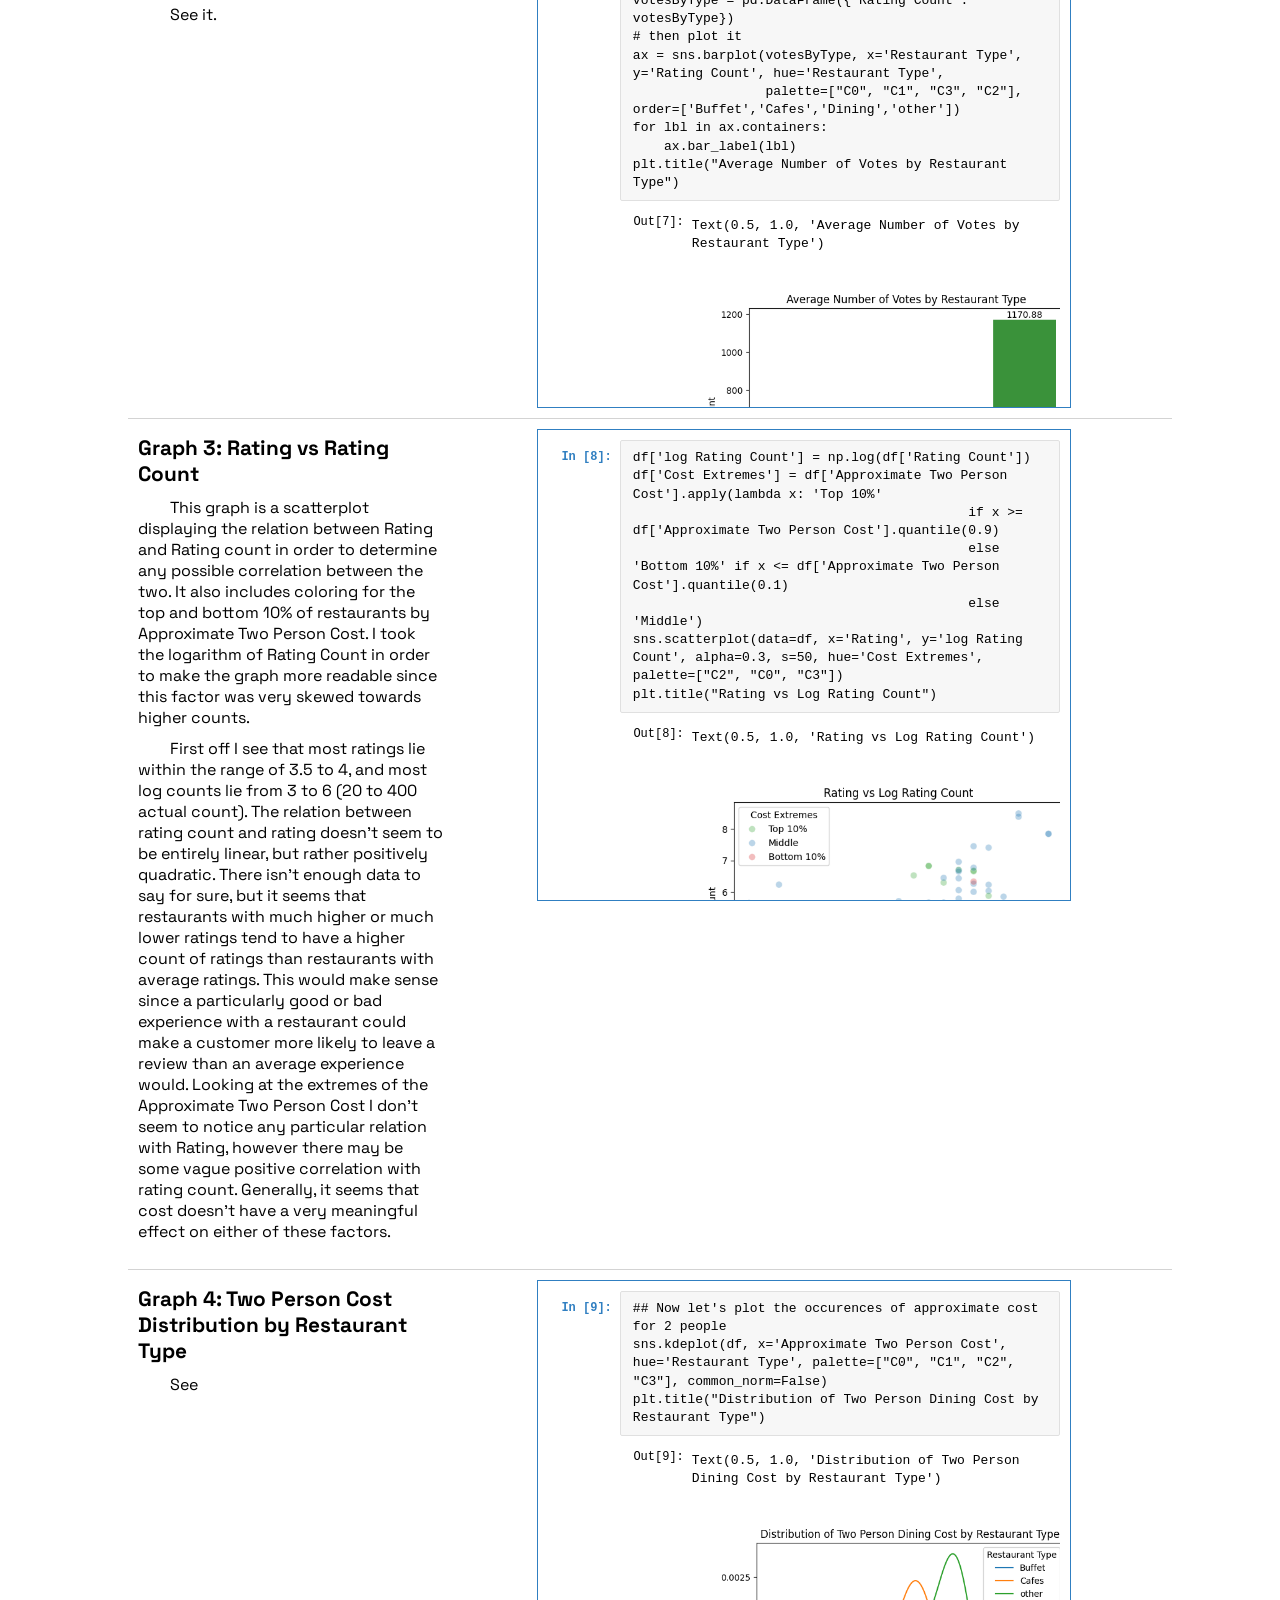
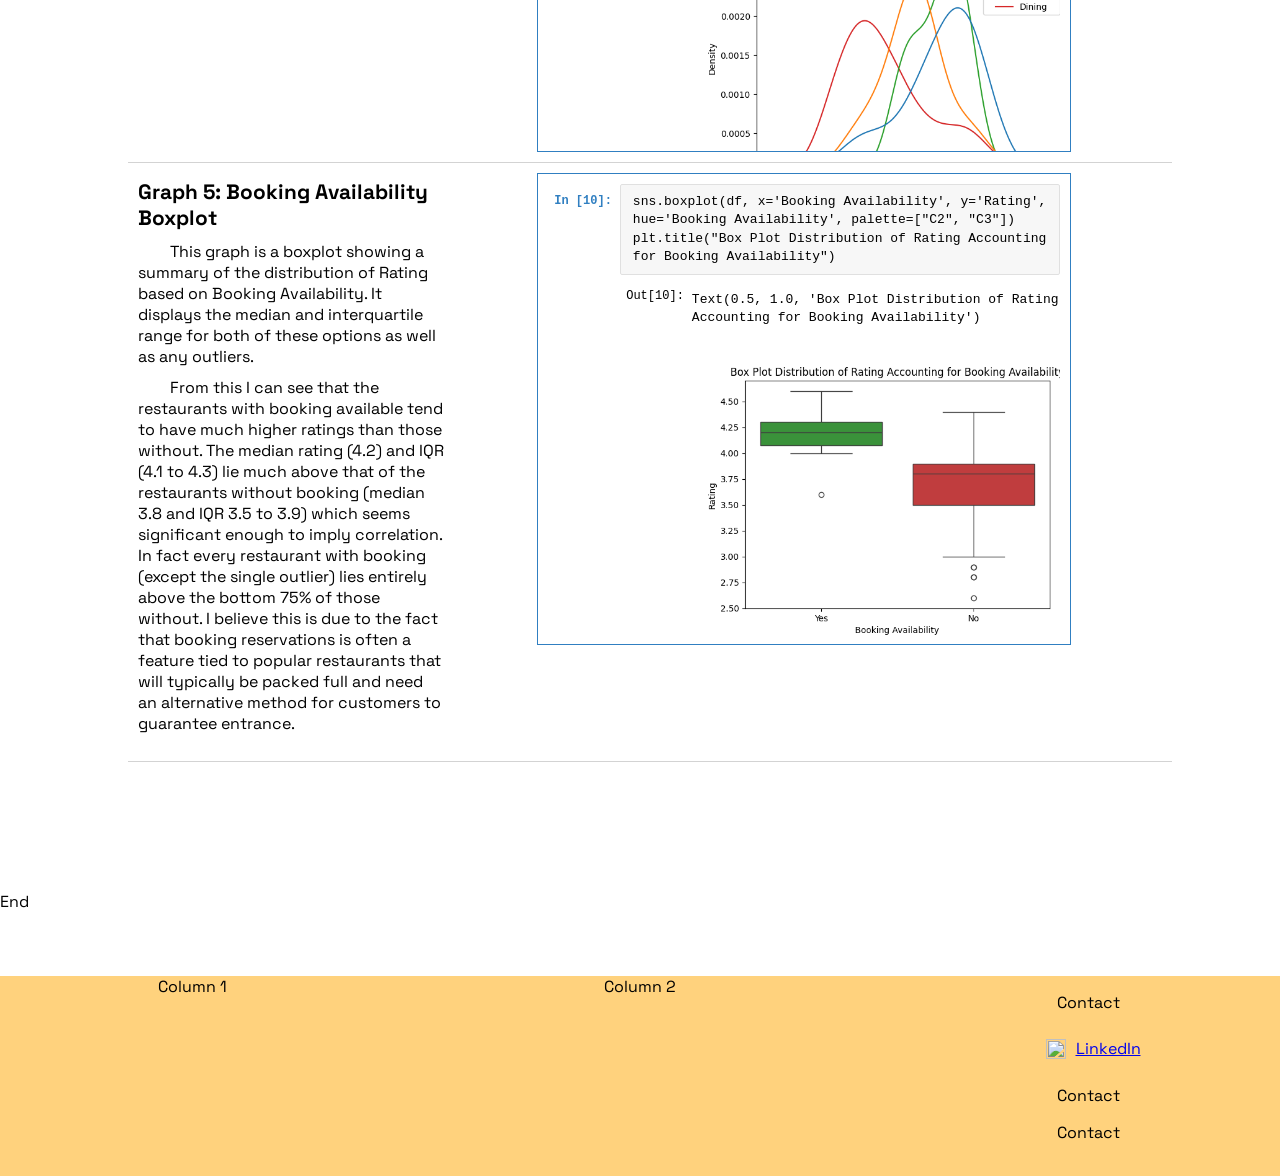
==== commit c4db6fc9: "graph 5" ====
--- a/index.html
+++ b/index.html
@@ -357,7 +357,10 @@
             <div class="text">
             <div class="subname">Graph 5: Booking Availability Boxplot</div>
             <div class="explain">
-                See
+                This graph is a boxplot showing a summary of the distribution of Rating based on Booking Availability. It displays the median and interquartile range for both of these options as well as any outliers.
+            </div>
+            <div class="explain">
+                From this I can see that the restaurants with booking available tend to have much higher ratings than those without. The median rating (4.2) and IQR (4.1 to 4.3) lie much above that of the restaurants without booking (median 3.8 and IQR 3.5 to 3.9) which seems significant enough to imply correlation. In fact every restaurant with booking (except the single outlier) lies entirely above the bottom 75% of those without. I believe this is due to the fact that booking reservations is often a feature tied to popular restaurants that will typically be packed full and need an alternative method for customers to guarantee entrance.
                 <ul></ul>
             </div>
             </div>
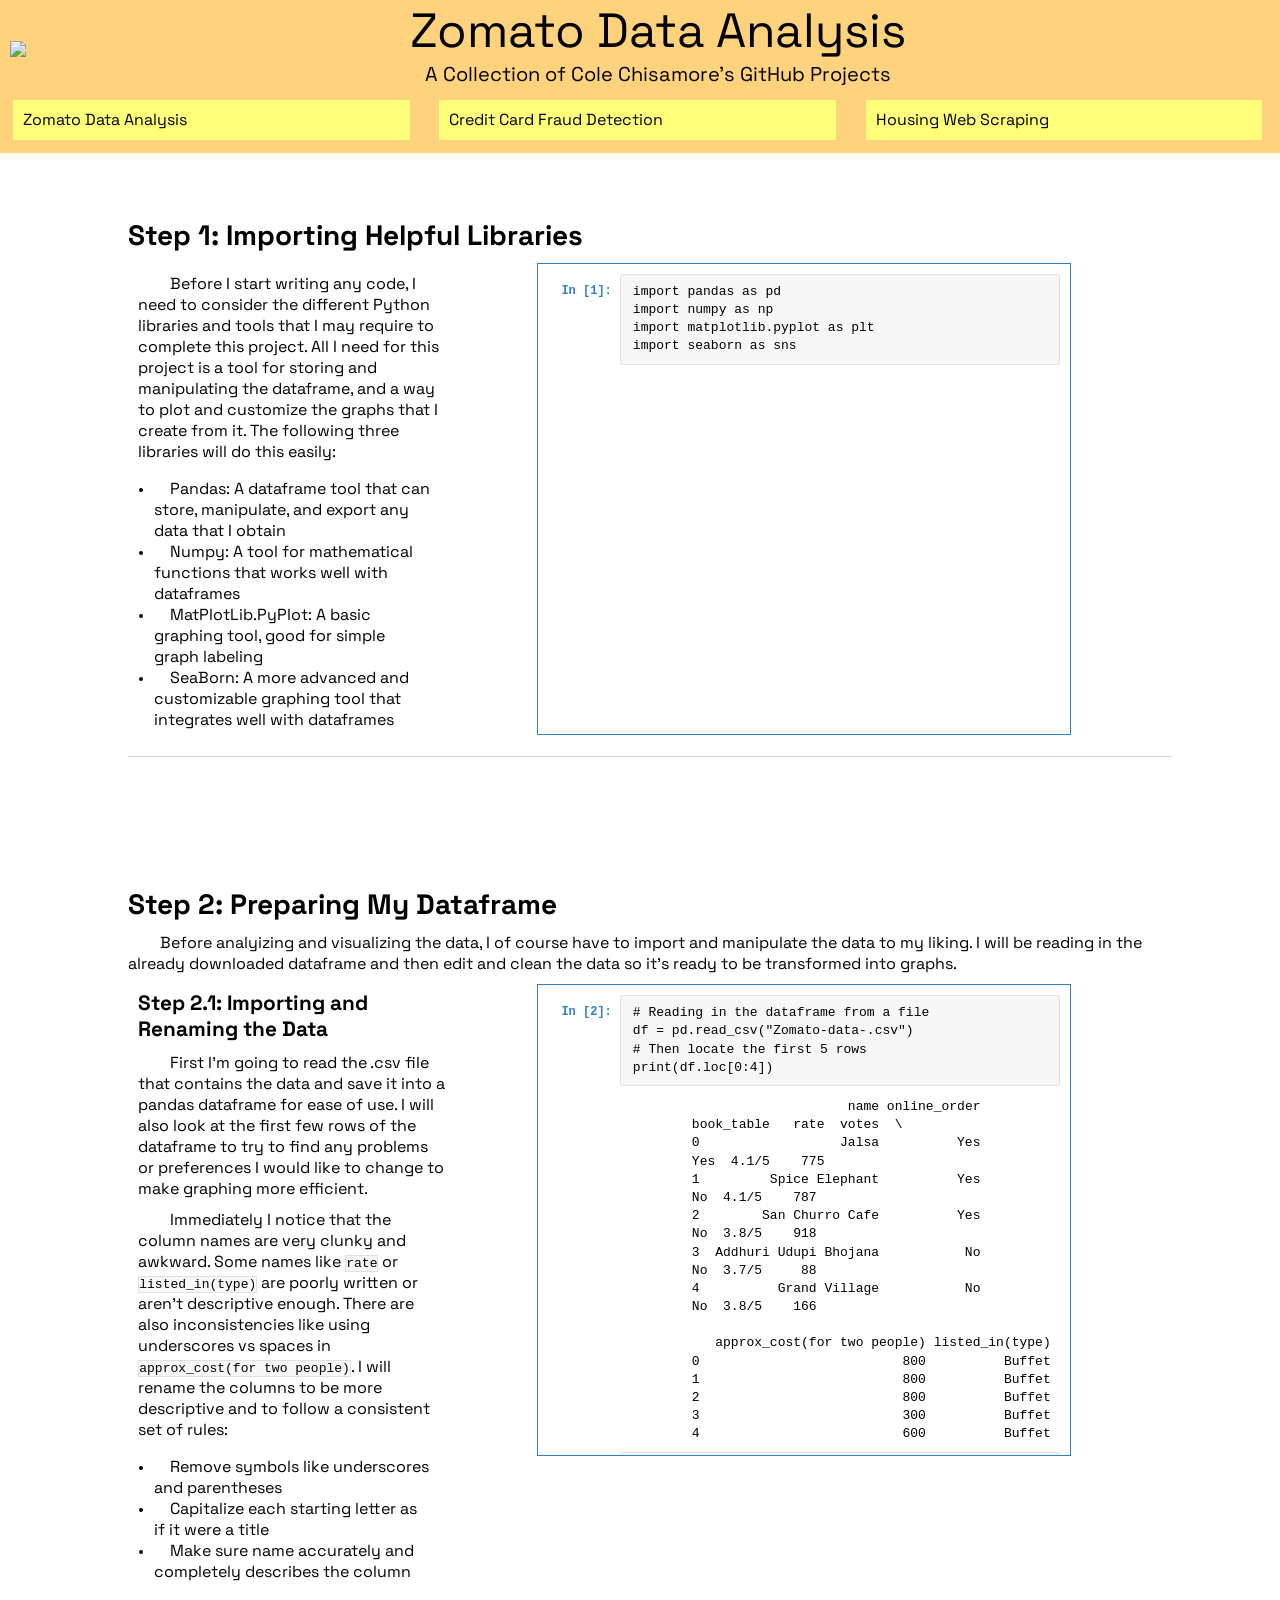
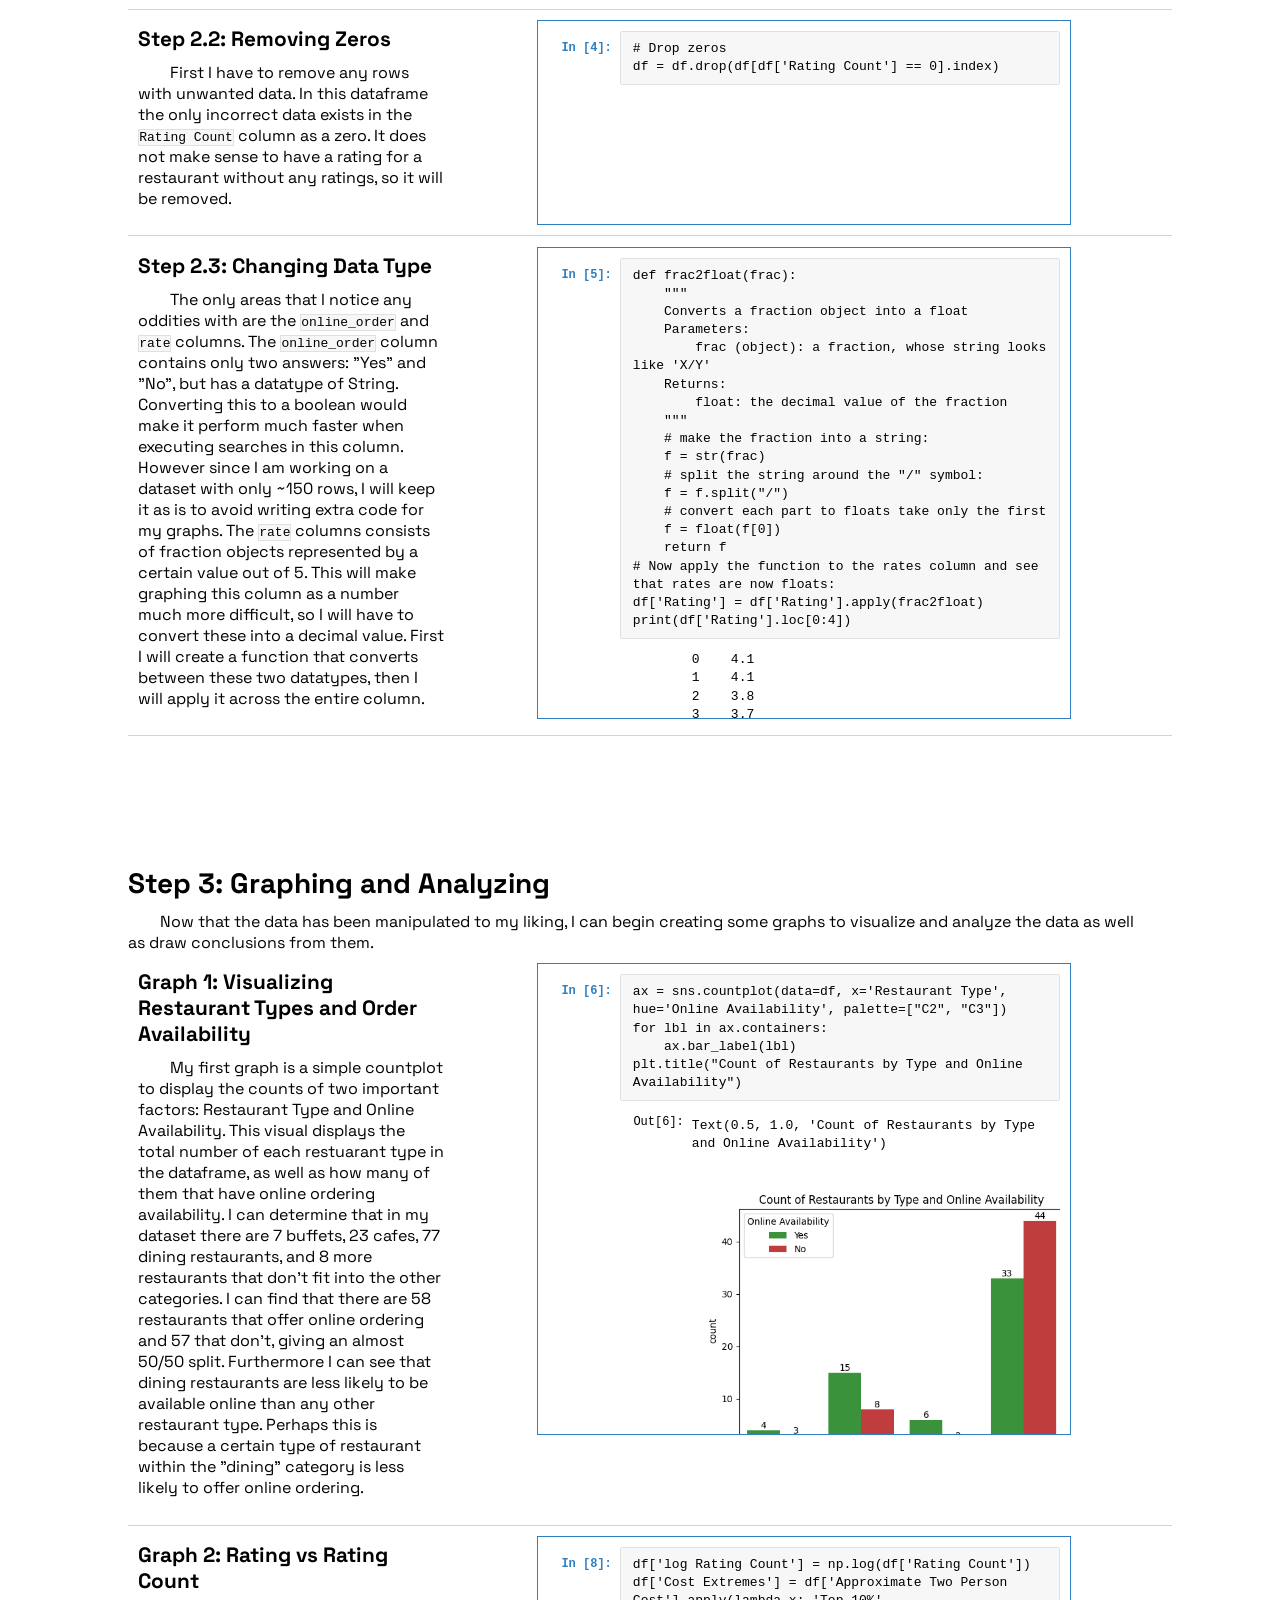
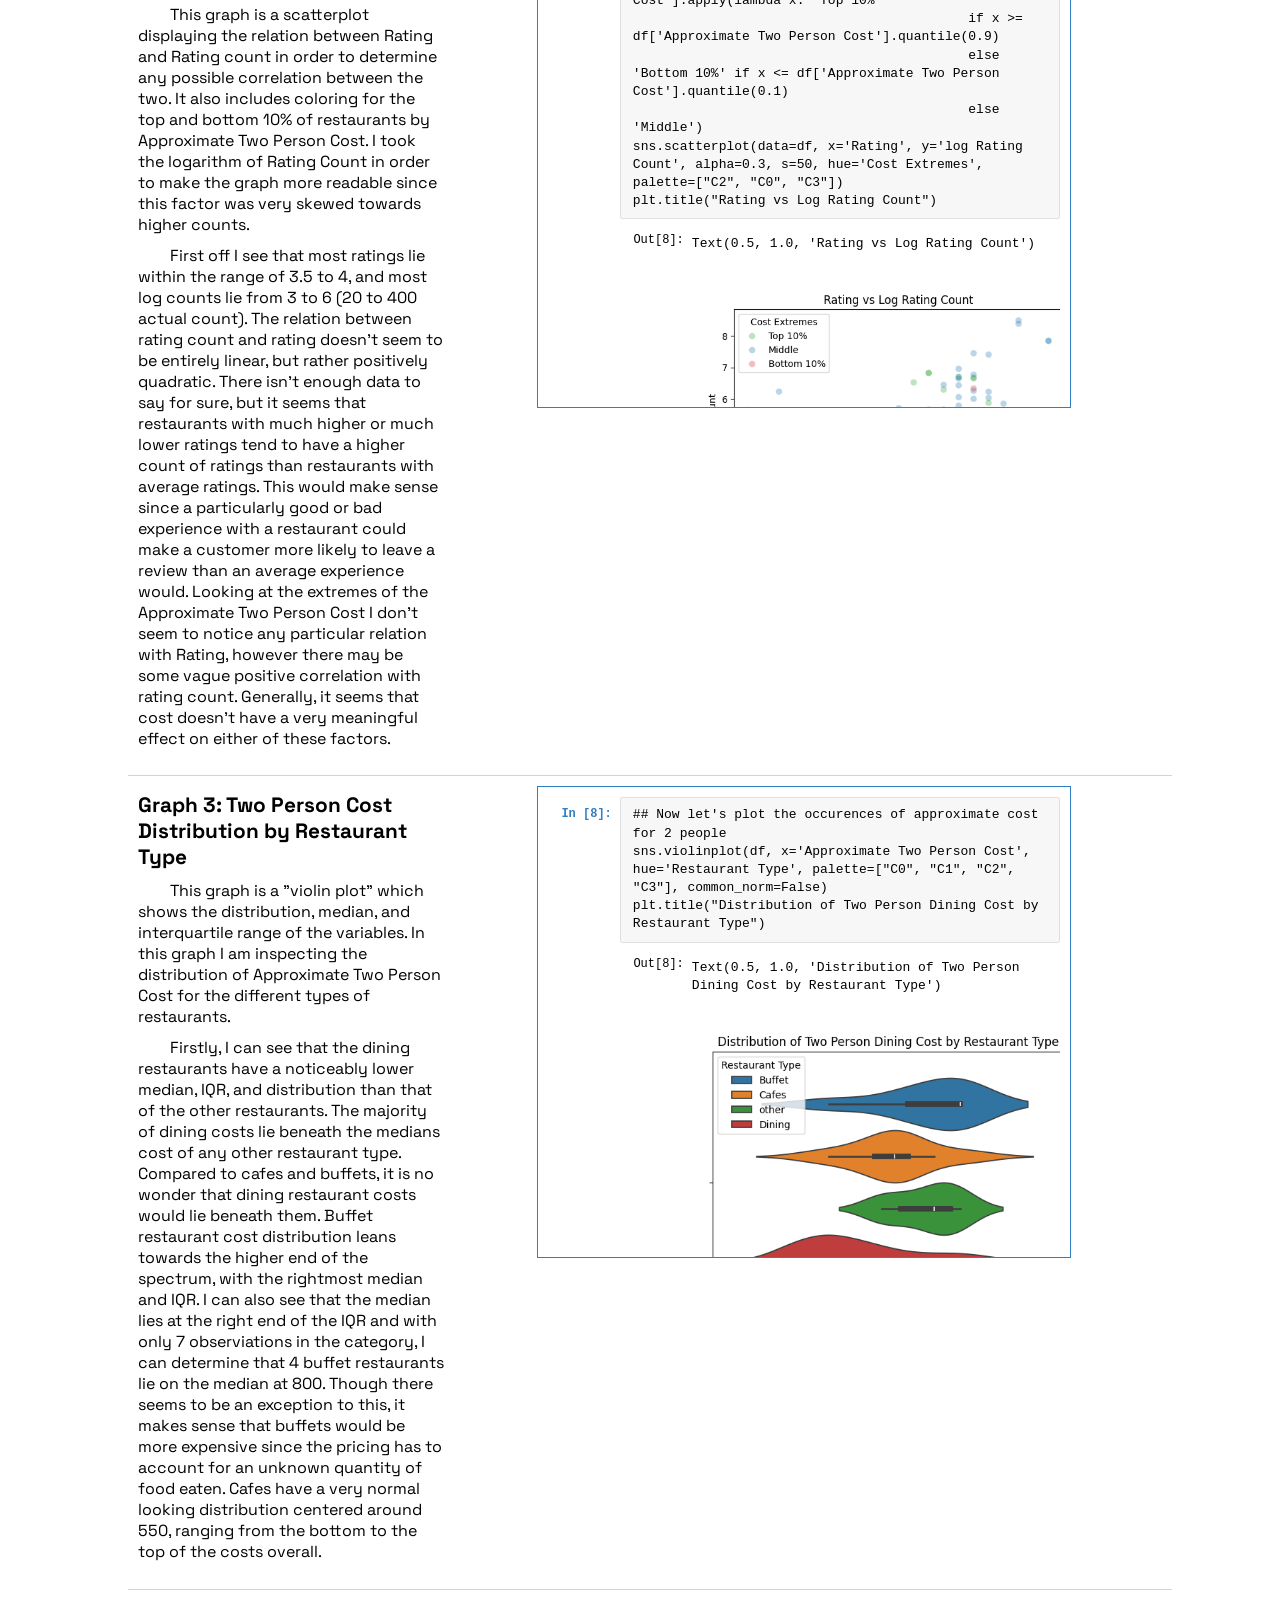
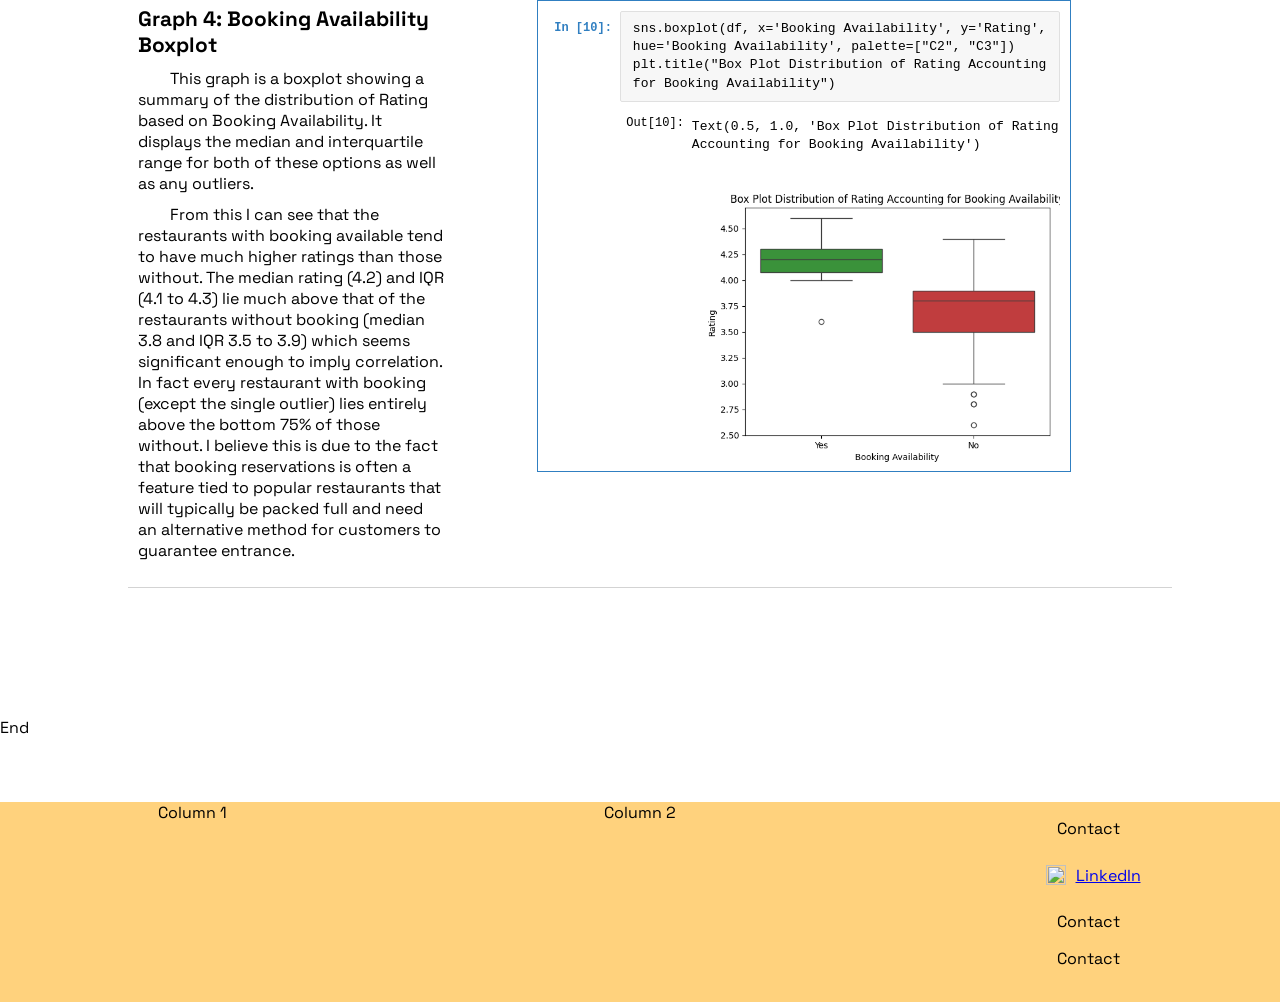
==== commit 2a609dee: "Graph update" ====
--- a/index.html
+++ b/index.html
@@ -238,47 +238,7 @@
             <!-- Graph 2 -->
             <div class="section">
             <div class="text">
-            <div class="subname">Graph 2: Average Vote Count by Restaurant Type</div>
-            <div class="explain">
-                See it.
-                <ul></ul>
-            </div>
-            </div>
-            <div class="notebook-container">
-                <div class="cell cell-code">
-            <div class="cell-prompt input-prompt">In [7]:</div>
-            <div class="cell-content">
-                <div class="input-area"><pre>votesByType = df.groupby('Restaurant Type')['Rating Count'].mean()
-votesByType = pd.DataFrame({'Rating Count': votesByType})
-# then plot it
-ax = sns.barplot(votesByType, x='Restaurant Type', y='Rating Count', hue='Restaurant Type', 
-                 palette=["C0", "C1", "C3", "C2"], order=['Buffet','Cafes','Dining','other'])
-for lbl in ax.containers:
-    ax.bar_label(lbl)
-plt.title("Average Number of Votes by Restaurant Type")</pre></div>
-                <div class="output-area">
-                    <div class="output-wrapper">
-                        <div class="cell-prompt output-prompt">Out[7]:</div>
-                        <div class="output-content">
-                            <div class="output-result"><pre>Text(0.5, 1.0, 'Average Number of Votes by Restaurant Type')</pre></div>
-                        </div>
-                    </div>
-                    <div class="output-wrapper">
-                        <div class="cell-prompt output-prompt"></div>
-                        <div class="output-content">
-                            <img class="output-image" src="[data-uri]" alt="Output" />
-                        </div>
-                    </div>
-                </div>
-            </div>
-        </div>
-            </div>
-            </div>
-
-            <!-- Graph 3 -->
-            <div class="section">
-            <div class="text">
-            <div class="subname">Graph 3: Rating vs Rating Count</div>
+            <div class="subname">Graph 2: Rating vs Rating Count</div>
             <div class="explain">
                 This graph is a scatterplot displaying the relation between Rating and Rating count in order to determine any possible correlation between the two. It also includes coloring for the top and bottom 10% of restaurants by Approximate Two Person Cost. I took the logarithm of Rating Count in order to make the graph more readable since this factor was very skewed towards higher counts. 
             </div>
@@ -317,45 +277,48 @@
             </div>
             </div>
 
+            <!-- Graph 3 -->
+            <div class="section">
+            <div class="text">
+            <div class="subname">Graph 3: Two Person Cost Distribution by Restaurant Type</div>
+            <div class="explain">
+                This graph is a "violin plot" which shows the distribution, median, and interquartile range of the variables. In this graph I am inspecting the distribution of Approximate Two Person Cost for the different types of restaurants.
+            </div>
+            <div class="explain">
+                Firstly, I can see that the dining restaurants have a noticeably lower median, IQR, and distribution than that of the other restaurants. The majority of dining costs lie beneath the medians cost of any other restaurant type. Compared to cafes and buffets, it is no wonder that dining restaurant costs would lie beneath them. Buffet restaurant cost distribution leans towards the higher end of the spectrum, with the rightmost median and IQR. I can also see that the median lies at the right end of the IQR and with only 7 observiations in the category, I can determine that 4 buffet restaurants lie on the median at 800. Though there seems to be an exception to this, it makes sense that buffets would be more expensive since the pricing has to account for an unknown quantity of food eaten. Cafes have a very normal looking distribution centered around 550, ranging from the bottom to the top of the costs overall.
+                <ul></ul>
+            </div>
+            </div>
+            <div class="notebook-container">
+                <div class="cell cell-code">
+            <div class="cell-prompt input-prompt">In [8]:</div>
+            <div class="cell-content">
+                <div class="input-area"><pre>## Now let's plot the occurences of approximate cost for 2 people
+sns.violinplot(df, x='Approximate Two Person Cost', hue='Restaurant Type', palette=["C0", "C1", "C2", "C3"], common_norm=False)
+plt.title("Distribution of Two Person Dining Cost by Restaurant Type")</pre></div>
+                <div class="output-area">
+                    <div class="output-wrapper">
+                        <div class="cell-prompt output-prompt">Out[8]:</div>
+                        <div class="output-content">
+                            <div class="output-result"><pre>Text(0.5, 1.0, 'Distribution of Two Person Dining Cost by Restaurant Type')</pre></div>
+                        </div>
+                    </div>
+                    <div class="output-wrapper">
+                        <div class="cell-prompt output-prompt"></div>
+                        <div class="output-content">
+                            <img class="output-image" src="[data-uri]" alt="Output" />
+                        </div>
+                    </div>
+                </div>
+            </div>
+        </div>
+            </div>
+            </div>
+
             <!-- Graph 4 -->
             <div class="section">
             <div class="text">
-            <div class="subname">Graph 4: Two Person Cost Distribution by Restaurant Type</div>
-            <div class="explain">
-                See
-                <ul></ul>
-            </div>
-            </div>
-            <div class="notebook-container">
-                <div class="cell cell-code">
-            <div class="cell-prompt input-prompt">In [9]:</div>
-            <div class="cell-content">
-                <div class="input-area"><pre>## Now let's plot the occurences of approximate cost for 2 people
-sns.kdeplot(df, x='Approximate Two Person Cost', hue='Restaurant Type', palette=["C0", "C1", "C2", "C3"], common_norm=False)
-plt.title("Distribution of Two Person Dining Cost by Restaurant Type")</pre></div>
-                <div class="output-area">
-                    <div class="output-wrapper">
-                        <div class="cell-prompt output-prompt">Out[9]:</div>
-                        <div class="output-content">
-                            <div class="output-result"><pre>Text(0.5, 1.0, 'Distribution of Two Person Dining Cost by Restaurant Type')</pre></div>
-                        </div>
-                    </div>
-                    <div class="output-wrapper">
-                        <div class="cell-prompt output-prompt"></div>
-                        <div class="output-content">
-                            <img class="output-image" src="[data-uri]" alt="Output" />
-                        </div>
-                    </div>
-                </div>
-            </div>
-        </div>
-            </div>
-            </div>
-
-            <!-- Graph 5 -->
-            <div class="section">
-            <div class="text">
-            <div class="subname">Graph 5: Booking Availability Boxplot</div>
+            <div class="subname">Graph 4: Booking Availability Boxplot</div>
             <div class="explain">
                 This graph is a boxplot showing a summary of the distribution of Rating based on Booking Availability. It displays the median and interquartile range for both of these options as well as any outliers.
             </div>
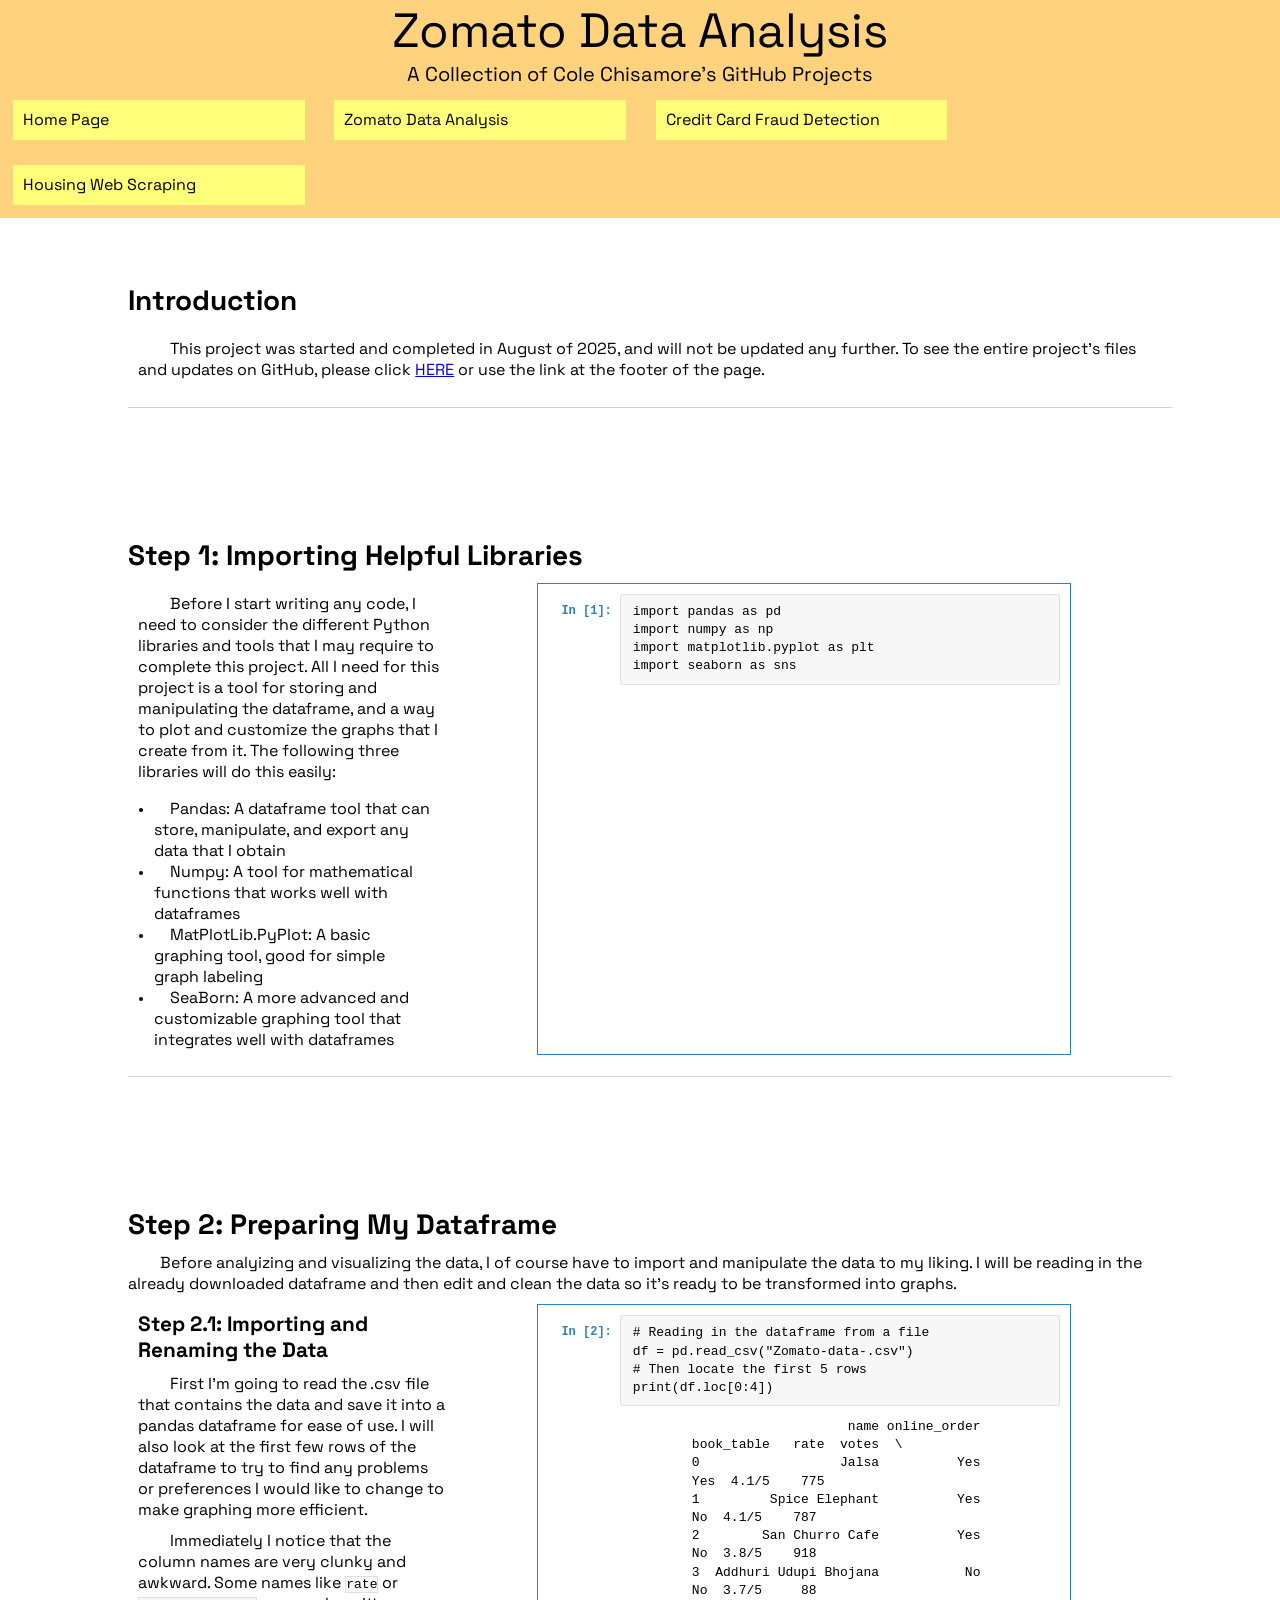
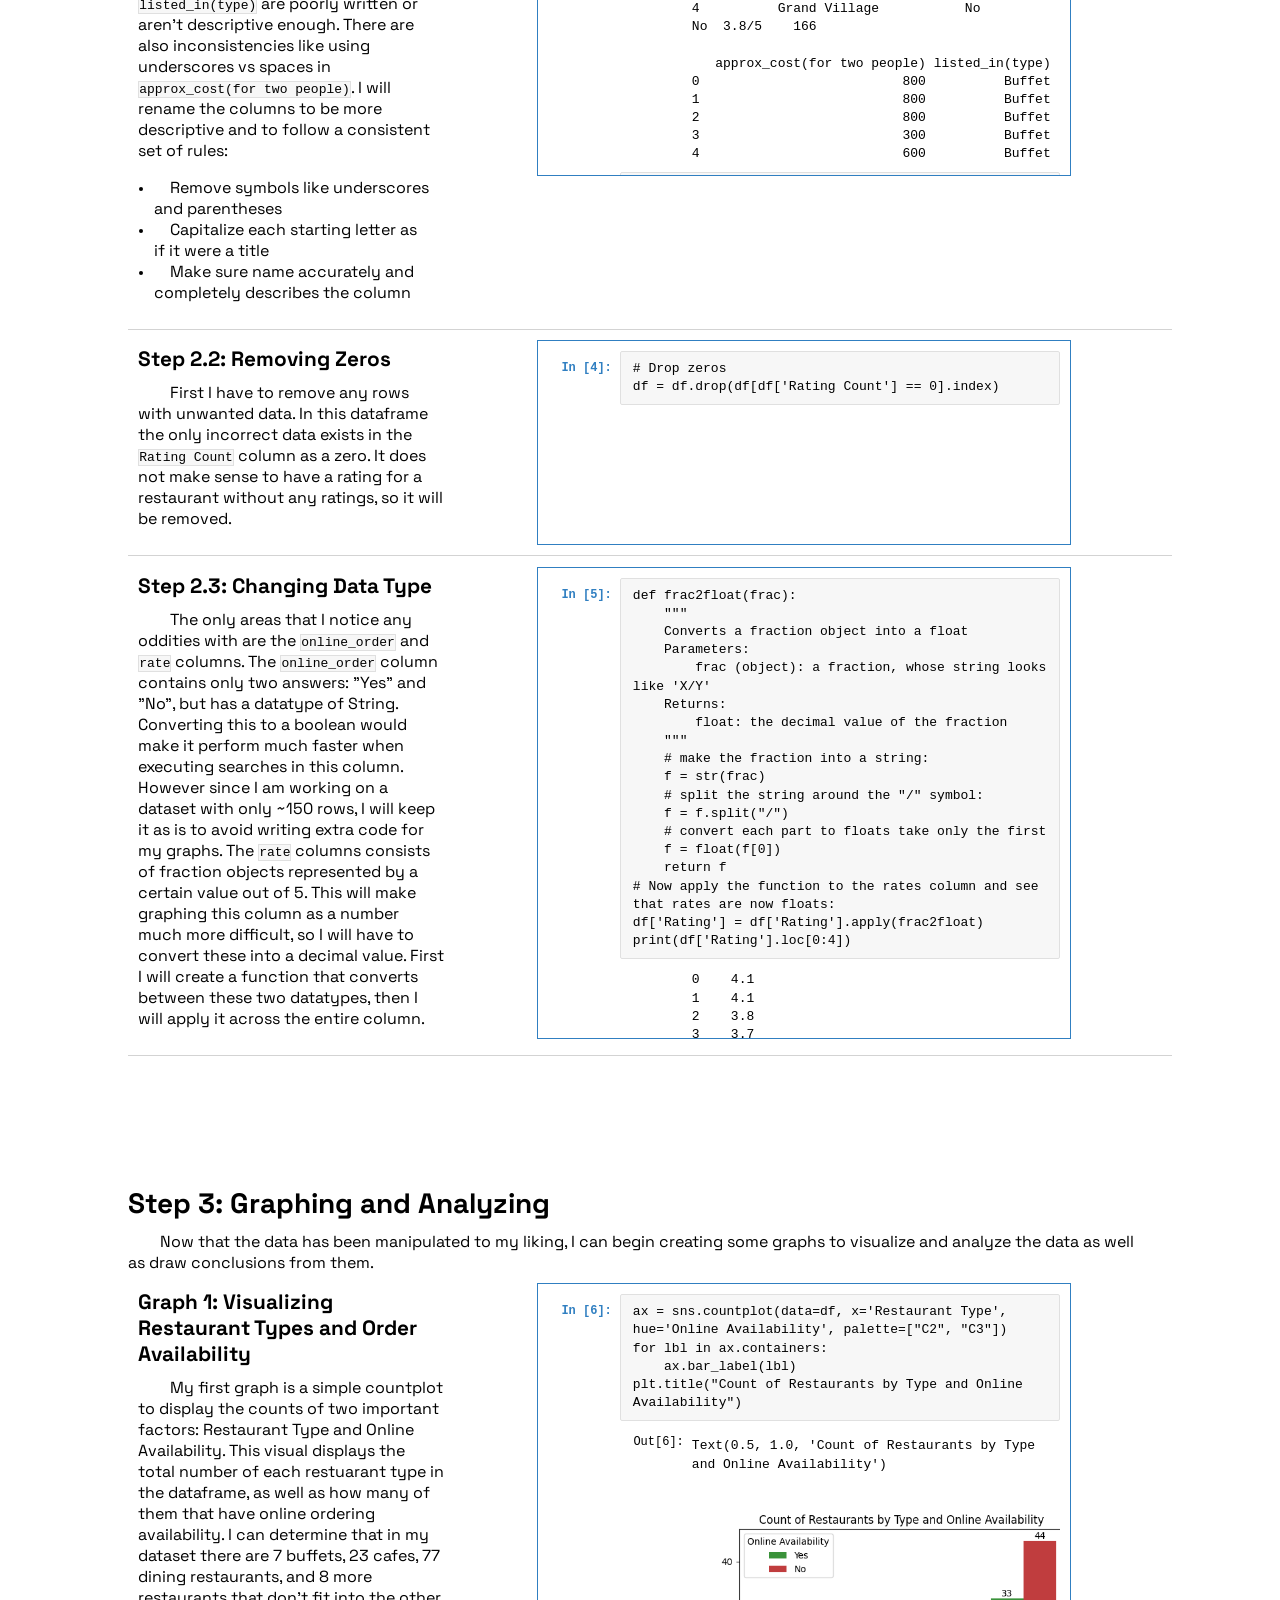
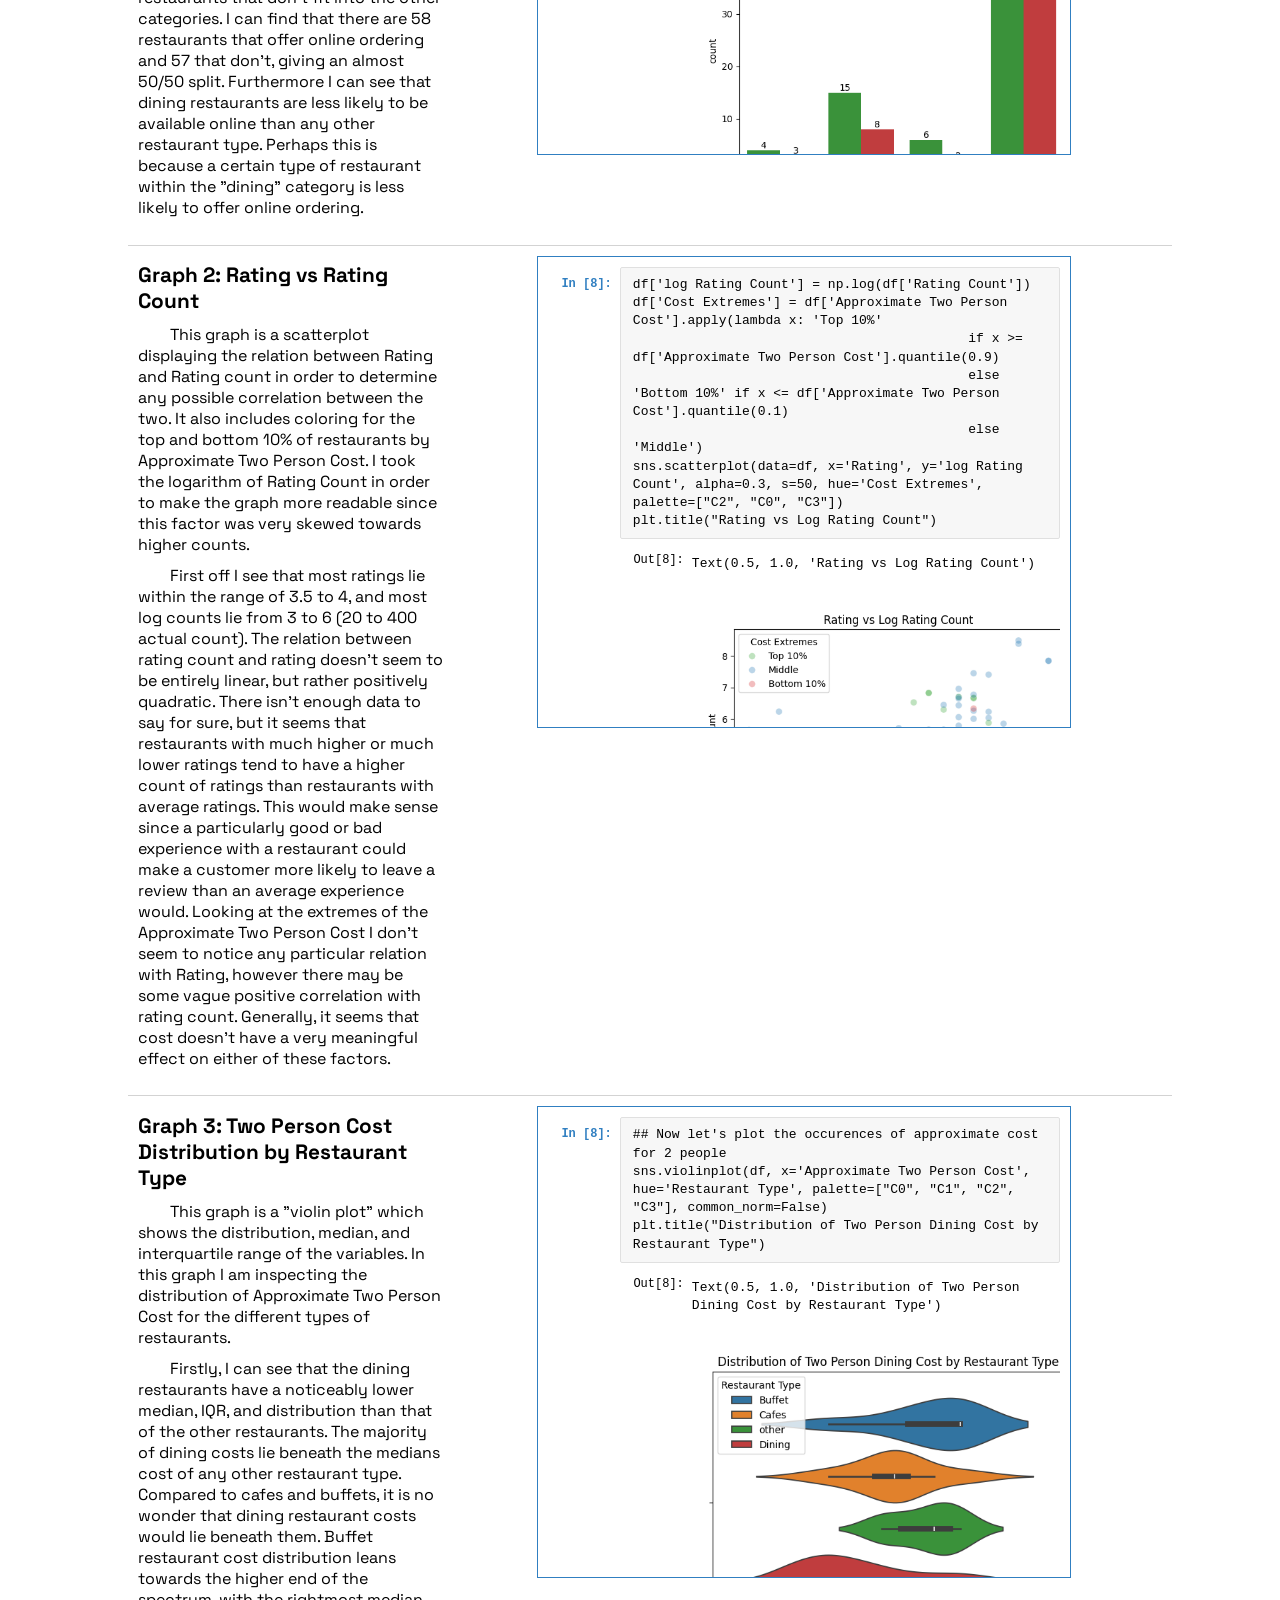
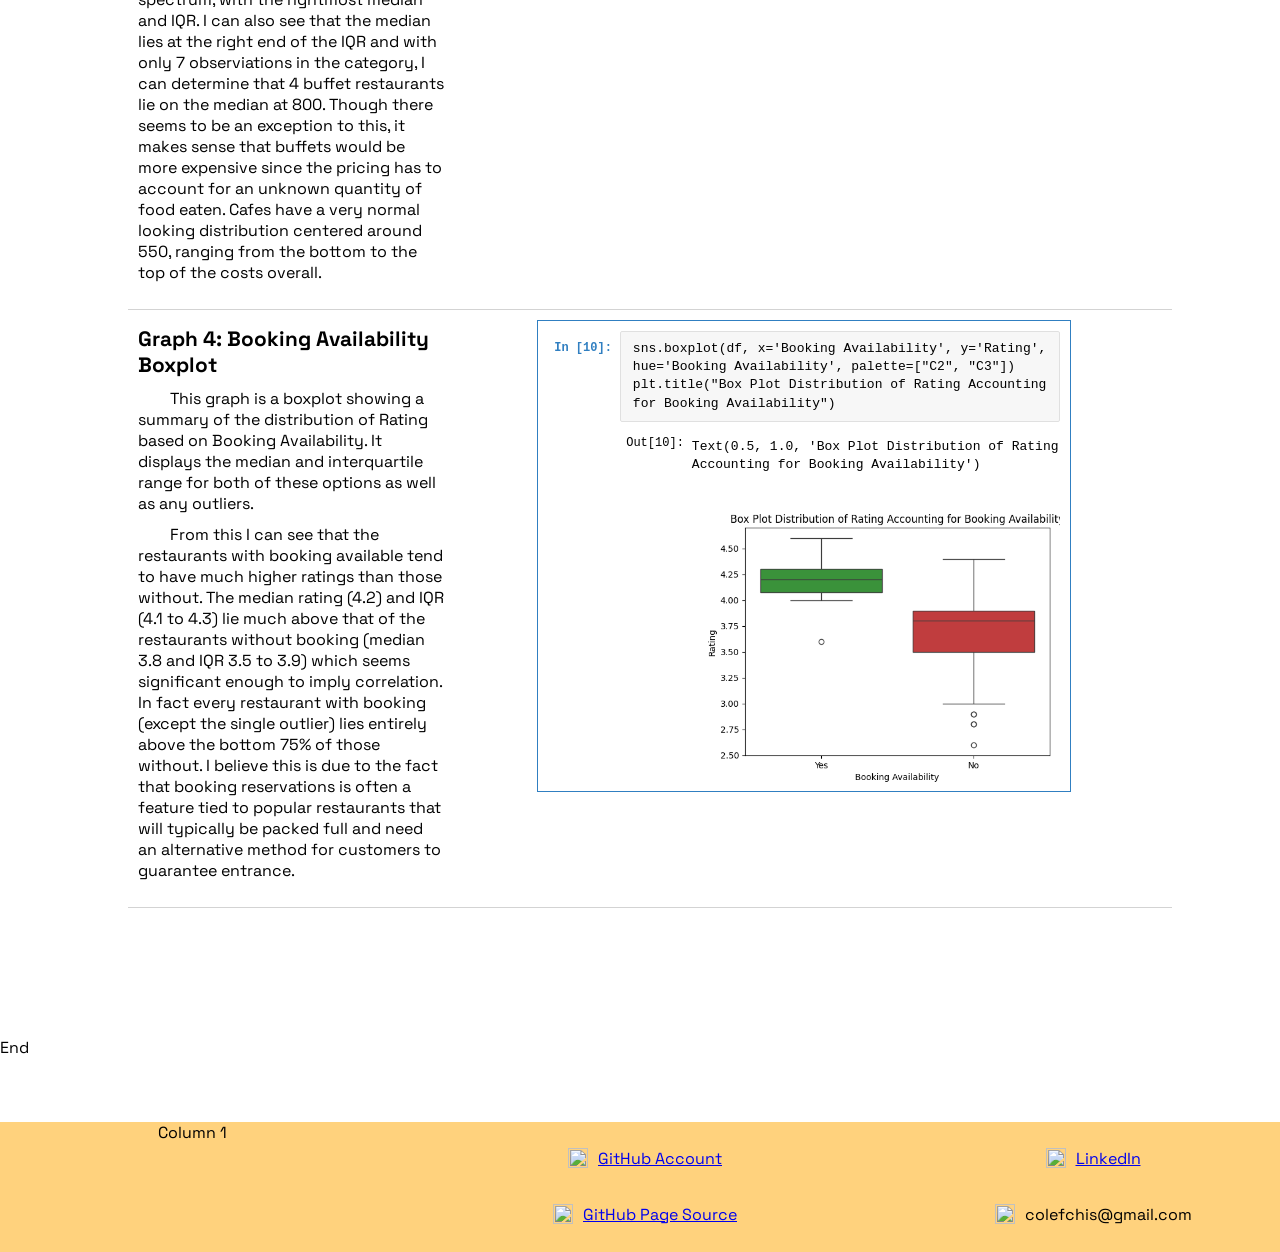
==== commit ac475e8b: "Updated general page layout" ====
--- a/index.html
+++ b/index.html
@@ -8,7 +8,6 @@
         <header>
             <div>
                 <div class="heading">
-                    <div class="logo"><img src="https://placehold.co/50x50"></div>
                     Zomato Data Analysis
                 </div>
                 <div class="subheading">A Collection of Cole Chisamore's GitHub Projects</div>
@@ -16,13 +15,25 @@
             <nav class="nav">
                 <div class="menu">Menu</div>
                 <ul class="hidemenu hide">
-                    <li><a href="#art1">Zomato Data Analysis</a></li>
-                    <li><a href="#art2">Credit Card Fraud Detection</a></li>
-                    <li><a href="#art3">Housing Web Scraping</a></li>
+                    <li><a href="https://colefchisamore.github.io/">Home Page</a></li>
+                    <li><a href="https://colefchisamore.github.io/Zomato-Data-Analysis/">Zomato Data Analysis</a></li>
+                    <li><a href="https://colefchisamore.github.io/CreditCardFraud/">Credit Card Fraud Detection</a></li>
+                    <li><a href="https://colefchisamore.github.io/Housing-Web-Scraping/">Housing Web Scraping</a></li>
                 </ul>
             </nav>
         </header>
         <div class="main">
+
+        <!-- Introduction -->
+        <div class="step">
+            <div class="name">Introduction</div>
+            <div class="section">
+                <div class="explain">
+                    This project was started and completed in August of 2025, and will not be updated any further. To see the entire project's files and updates on GitHub, please click <a href="https://github.com/ColeFChisamore/Zomato-Data-Analysis">HERE</a> or use the link at the footer of the page.
+                    <ul></ul>
+                </div>
+            </div>
+        </div>
             
         <!-- Step 1 -->
         <div class="step">
@@ -363,14 +374,15 @@
                 Column 1
             </div>
             <div class="col2">
-                Column 2
+                <p><img class="icon" src="https://cdn.pixabay.com/photo/2022/01/30/13/33/github-6980894_960_720.png">
+                    <a href="https://github.com/ColeFChisamore">GitHub Account</a></p>
+                <p><img class="icon" src="https://cdn.pixabay.com/photo/2022/01/30/13/33/github-6980894_960_720.png">
+                    <a href="https://colefchisamore.github.io/Zomato-Data-Analysis/">GitHub Page Source</a></p>
             </div>
             <div class="col3">
-                <p>Contact</p>
                 <p><img class="icon" src="https://upload.wikimedia.org/wikipedia/commons/thumb/c/ca/LinkedIn_logo_initials.png/960px-LinkedIn_logo_initials.png?_=20140125013055">
                     <a href="https://www.linkedin.com/in/cole-chisamore/">LinkedIn</a></p>
-                <p>Contact</p>
-                <p>Contact</p>
+                <p><img class="icon" src="https://upload.wikimedia.org/wikipedia/commons/thumb/7/7e/Gmail_icon_%282020%29.svg/1280px-Gmail_icon_%282020%29.svg.png">colefchis@gmail.com</p>
             </div>
         </footer>
         <script src="app.js">
--- a/style.css
+++ b/style.css
@@ -82,7 +82,7 @@
 header nav ul li{
     display:inline-block;
     background-color: var(--color1);
-    width:31%;
+    width: 22.8%;
     margin:1%;
 }
 /* Navigation Bar Links
@@ -331,7 +331,7 @@
 
 
 .footer{
-    height:200px;
+    height:130px;
     background-color: var(--color2);
     text-align:center;
 }
@@ -363,7 +363,7 @@
 }
 
 /* 
-Changes are made when the width of the page is less than 740px 
+Changes are made when the width of the page is less than 1200px 
 */
 @media all and (max-width:1200px){
     /* Navigation list items change orientation and center*/
@@ -387,7 +387,7 @@
 
 
 /* 
-Changes are made when the width of the page is more than 1000px 
+Changes are made when the width of the page is more than 1200px 
 */
 @media all and (min-width:1200px){
 
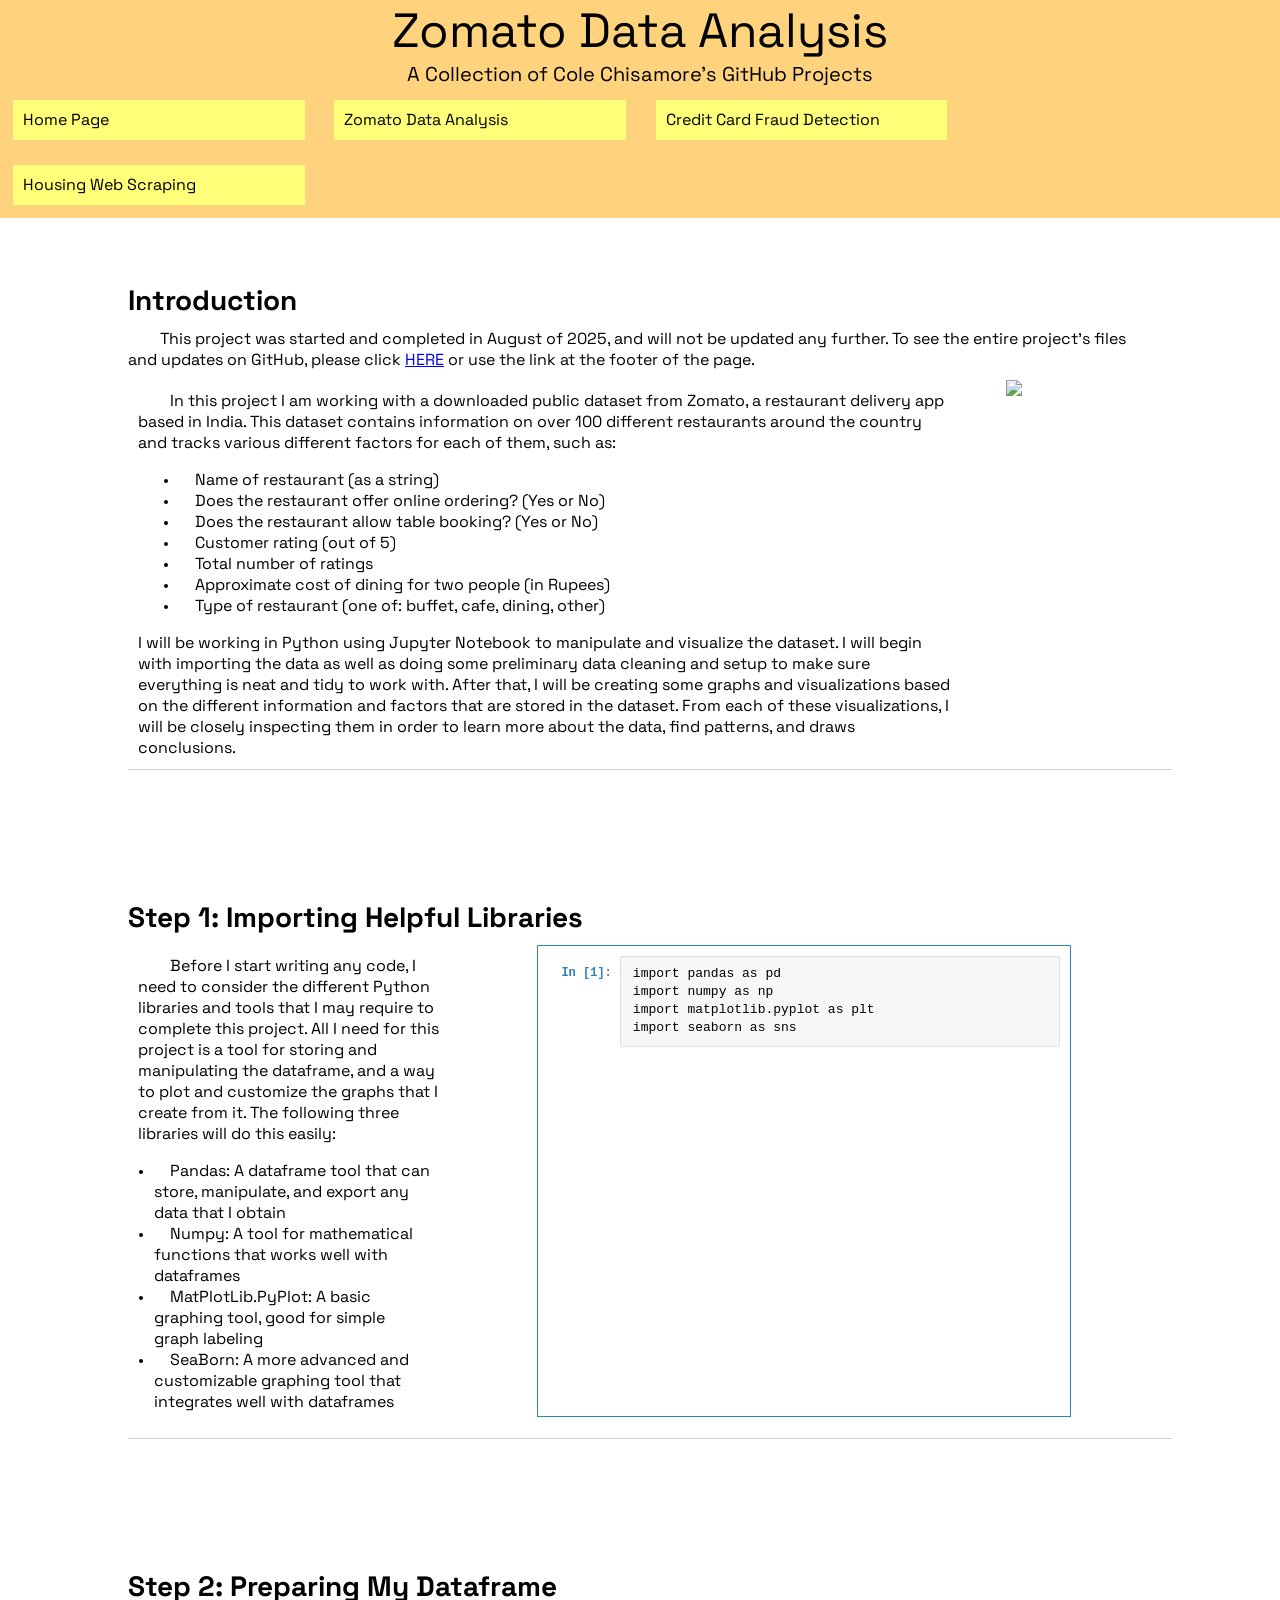
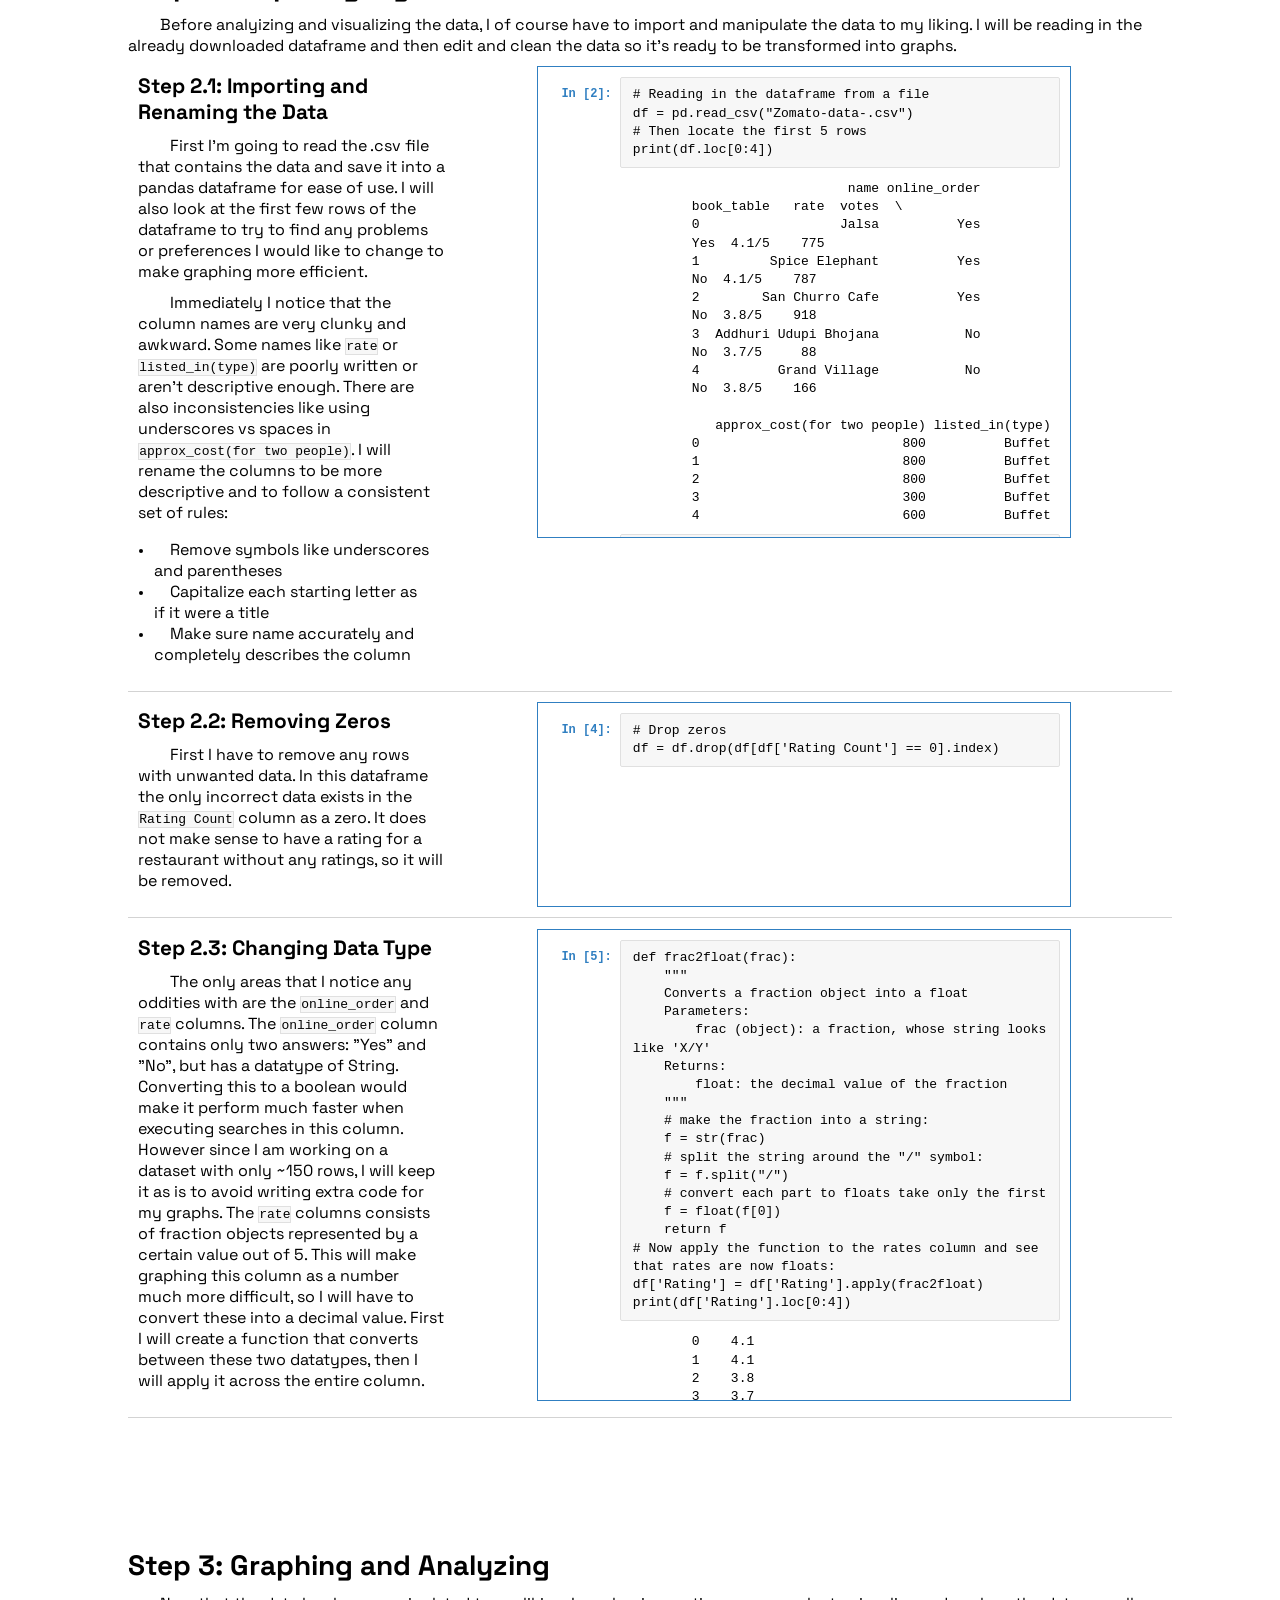
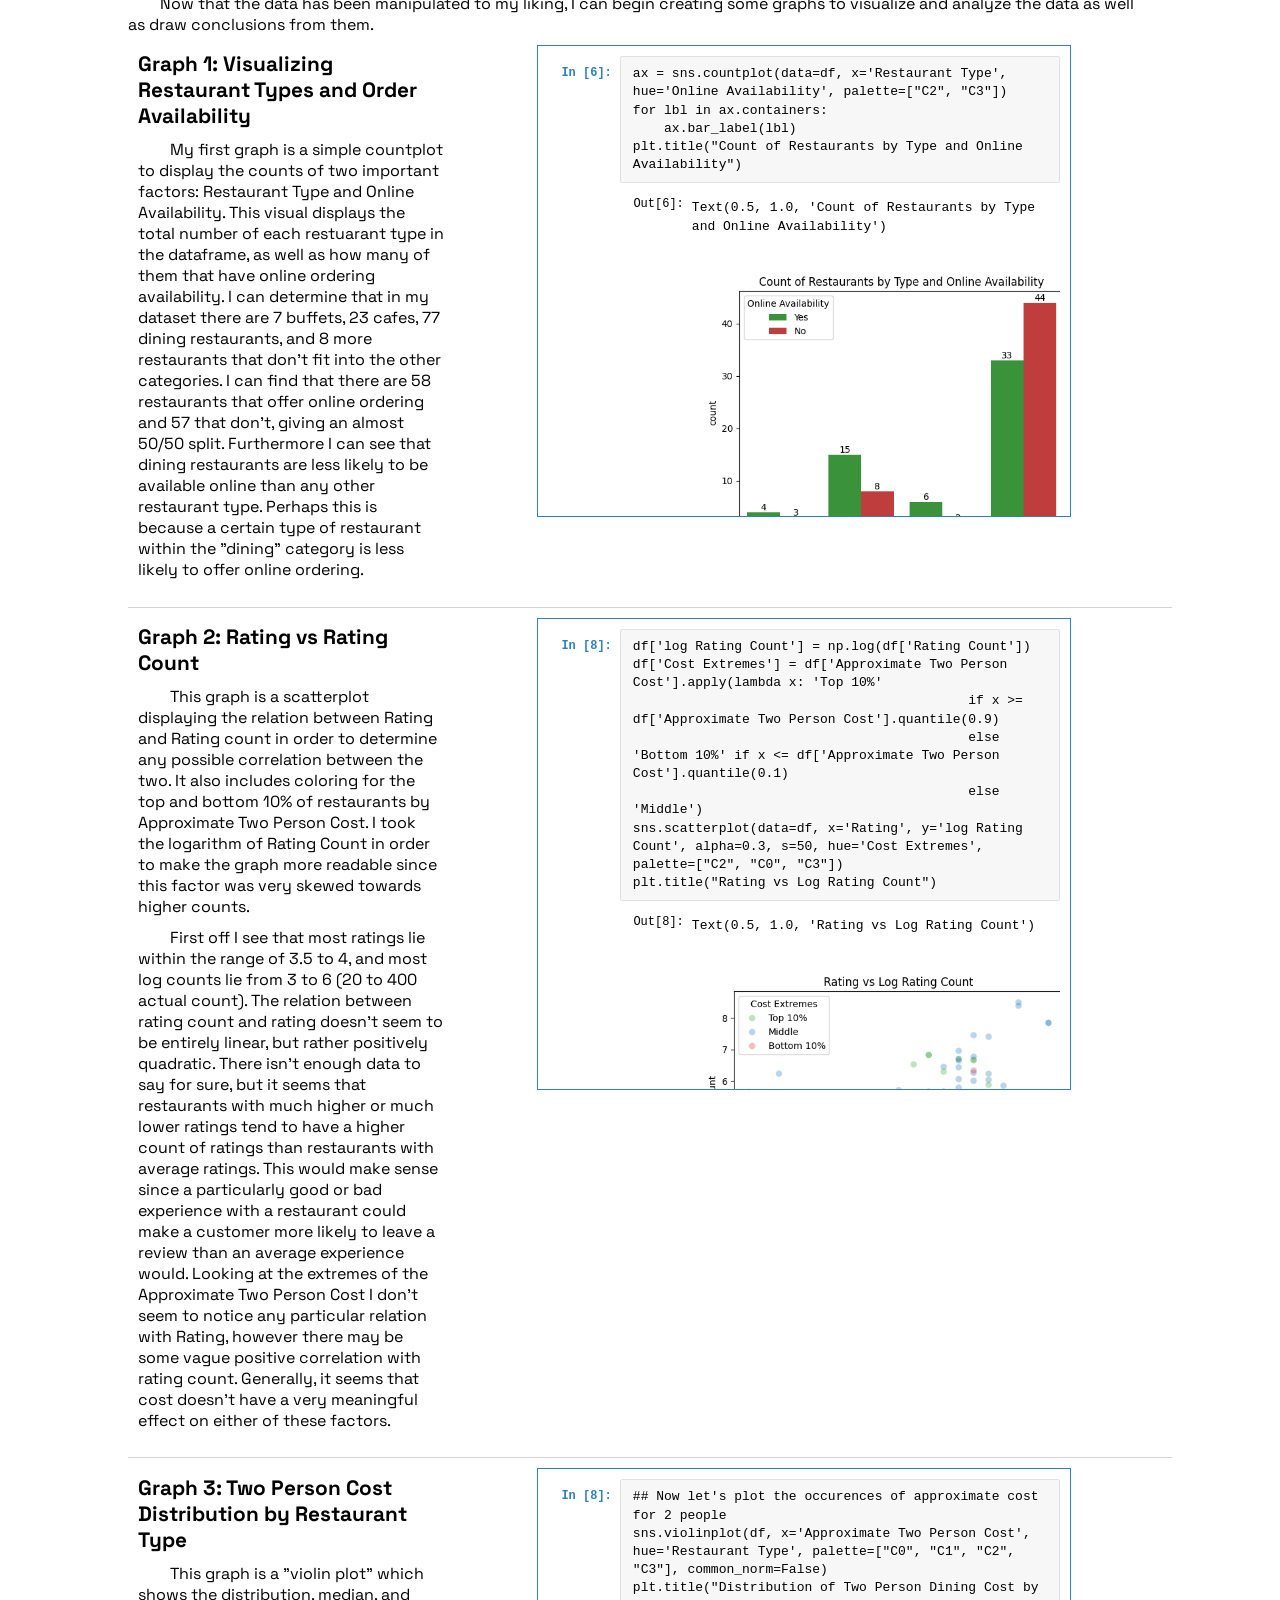
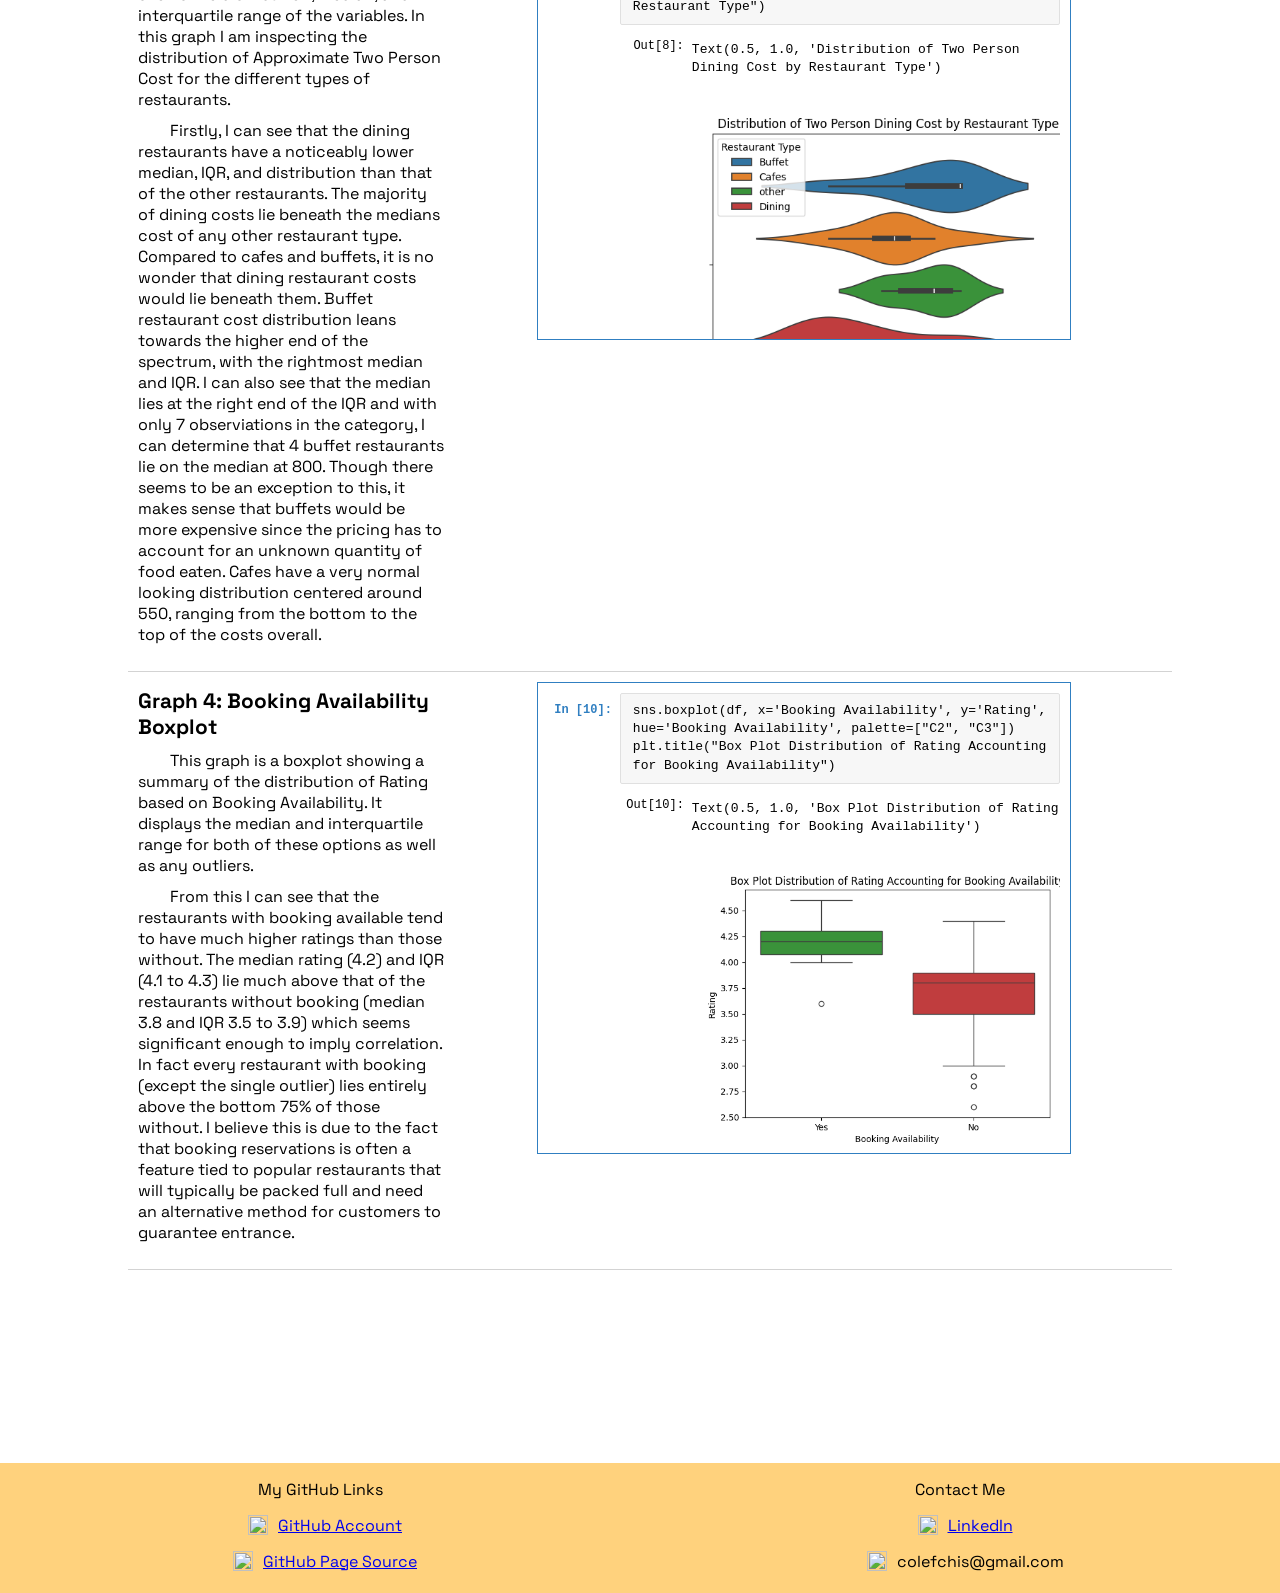
==== commit e52b54da: "More page updates" ====
--- a/index.html
+++ b/index.html
@@ -27,11 +27,24 @@
         <!-- Introduction -->
         <div class="step">
             <div class="name">Introduction</div>
+            <div class="explain">
+                    This project was started and completed in August of 2025, and will not be updated any further. To see the entire project's files and updates on GitHub, please click <a href="https://github.com/ColeFChisamore/Zomato-Data-Analysis">HERE</a> or use the link at the footer of the page.
+                </div>
             <div class="section">
                 <div class="explain">
-                    This project was started and completed in August of 2025, and will not be updated any further. To see the entire project's files and updates on GitHub, please click <a href="https://github.com/ColeFChisamore/Zomato-Data-Analysis">HERE</a> or use the link at the footer of the page.
-                    <ul></ul>
-                </div>
+                    In this project I am working with a downloaded public dataset from Zomato, a restaurant delivery app based in India. This dataset contains information on over 100 different restaurants around the country and tracks various different factors for each of them, such as:
+                    <ul>
+                        <li>Name of restaurant (as a string)</li>
+                        <li>Does the restaurant offer online ordering? (Yes or No) </li>
+                        <li>Does the restaurant allow table booking? (Yes or No)</li>
+                        <li>Customer rating (out of 5)</li>
+                        <li>Total number of ratings</li>
+                        <li>Approximate cost of dining for two people (in Rupees)</li>
+                        <li>Type of restaurant (one of: buffet, cafe, dining, other)</li>
+                    </ul>
+                    I will be working in Python using Jupyter Notebook to manipulate and visualize the dataset. I will begin with importing the data as well as doing some preliminary data cleaning and setup to make sure everything is neat and tidy to work with. After that, I will be creating some graphs and visualizations based on the different information and factors that are stored in the dataset. From each of these visualizations, I will be closely inspecting them in order to learn more about the data, find patterns, and draws conclusions.
+                </div>
+                <img class="image" src="https://www.123cacher.com/images/restaurants/1327_4891.webp">
             </div>
         </div>
             
@@ -366,20 +379,17 @@
         </div>
         <!-- End of Step 3 -->
 
-
-        End
         </div>
         <footer class="footer">
             <div class="col1">
-                Column 1
-            </div>
-            <div class="col2">
+                <p>My GitHub Links</p>
                 <p><img class="icon" src="https://cdn.pixabay.com/photo/2022/01/30/13/33/github-6980894_960_720.png">
                     <a href="https://github.com/ColeFChisamore">GitHub Account</a></p>
                 <p><img class="icon" src="https://cdn.pixabay.com/photo/2022/01/30/13/33/github-6980894_960_720.png">
                     <a href="https://colefchisamore.github.io/Zomato-Data-Analysis/">GitHub Page Source</a></p>
             </div>
-            <div class="col3">
+            <div class="col2">
+                <p>Contact Me</p>
                 <p><img class="icon" src="https://upload.wikimedia.org/wikipedia/commons/thumb/c/ca/LinkedIn_logo_initials.png/960px-LinkedIn_logo_initials.png?_=20140125013055">
                     <a href="https://www.linkedin.com/in/cole-chisamore/">LinkedIn</a></p>
                 <p><img class="icon" src="https://upload.wikimedia.org/wikipedia/commons/thumb/7/7e/Gmail_icon_%282020%29.svg/1280px-Gmail_icon_%282020%29.svg.png">colefchis@gmail.com</p>
--- a/style.css
+++ b/style.css
@@ -129,6 +129,11 @@
     float:left;
     padding:10px;
 }
+.main .image{
+    width:50%;
+    padding:0% 5%;
+}
+
 
 /* Main Articles
 - pad around by 10px
@@ -345,17 +350,14 @@
     display: flex;
     justify-content: center;
     align-items: center;
-}
-.col1,.col3{
-    width:30%;
-}
-.col2{
-    width:40%;
+    height:20px;
+}
+.col1,.col2{
+    width:50%;
 }
 .hide{
     display:block;
 }
-
 .footer .icon{
     width:20px;
     height:20px;
@@ -383,6 +385,10 @@
     .step .notebook-container{
         max-height:50vh;
     }
+    .main .image{
+        width:100%;
+        padding:5%;
+    }
 }
 
 
